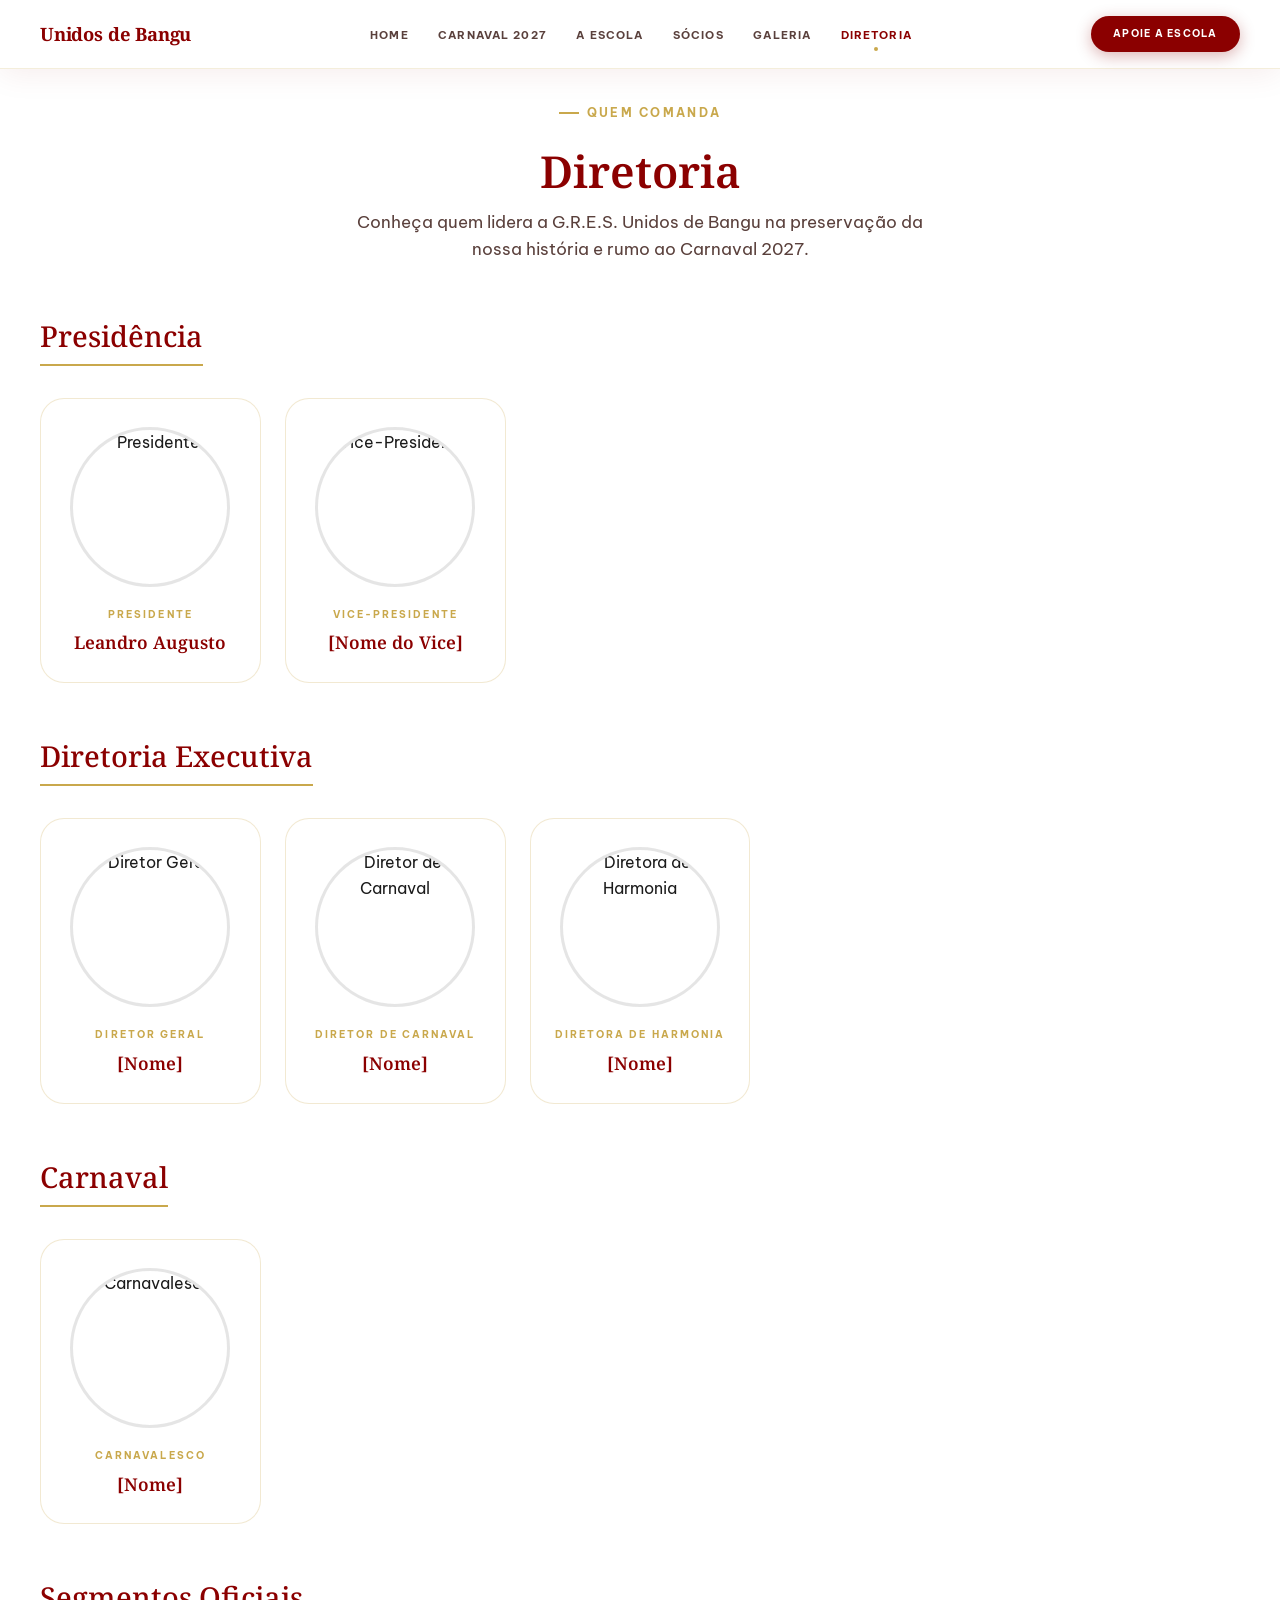
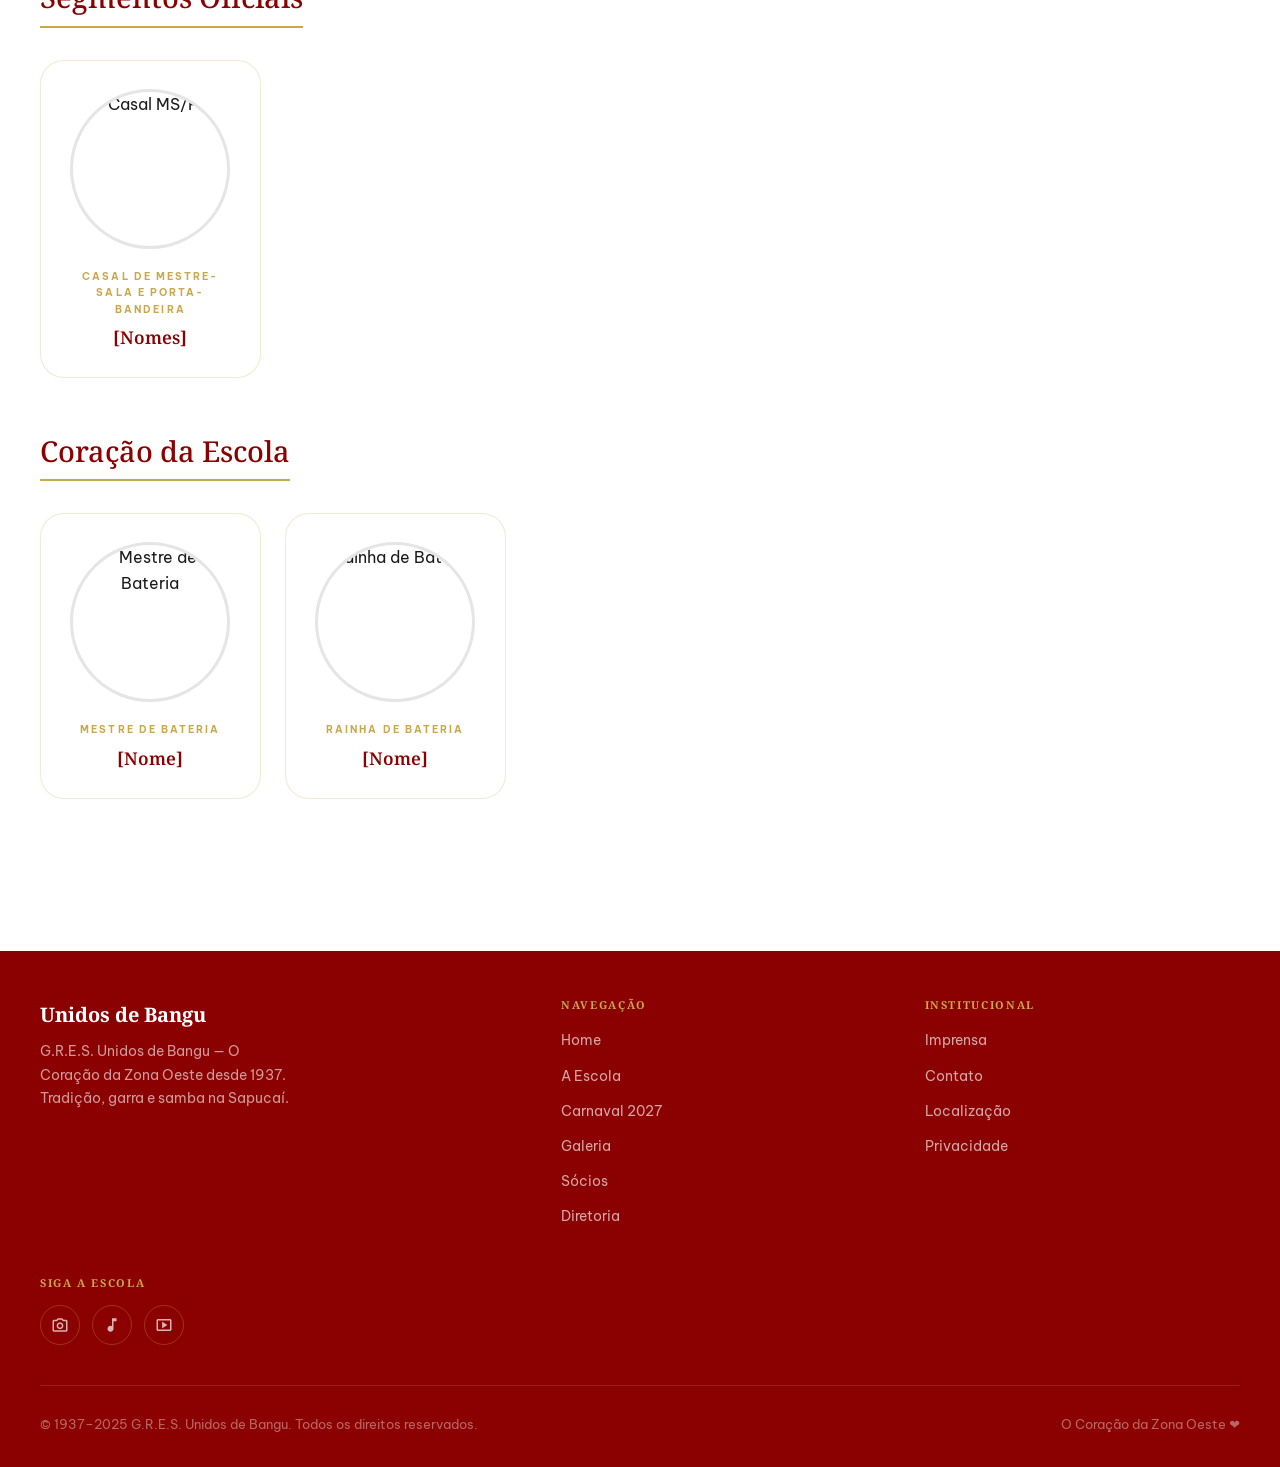
==== diretoria.html @ b5796e54 ":tada: 1° Commit de Sábado" ====
<!DOCTYPE html>
<html lang="pt-BR">
<head>
  <meta charset="UTF-8">
  <meta name="viewport" content="width=device-width, initial-scale=1.0">
  <meta name="description" content="Diretoria da G.R.E.S. Unidos de Bangu — O Coração da Zona Oeste. Escola de samba fundada em 1937.">
  <meta name="theme-color" content="#8B0000">

  <title>Diretoria | G.R.E.S. Unidos de Bangu</title>

  <!-- Fonts (mesmo do index.html) -->
  <link rel="preconnect" href="https://fonts.googleapis.com">
  <link rel="preconnect" href="https://fonts.gstatic.com" crossorigin>
  <link href="https://fonts.googleapis.com/css2?family=Cormorant+Garamond:ital,wght@0,400;0,500;0,600;0,700;1,400;1,500;1,600;1,700&family=Noto+Serif:ital,wght@0,400;0,600;0,700;0,900;1,400;1,700&family=Be+Vietnam+Pro:wght@400;500;700&family=Material+Symbols+Outlined:opsz,wght,FILL,GRAD@20..48,100..700,0..1,-50..200&display=swap" rel="stylesheet">

  <!-- Styles: mantém o style.css original para navbar/footer idênticos -->
  <link rel="stylesheet" href="assets/css/style.css">
  <link rel="stylesheet" href="assets/css/diretoria.css">
  <link rel="shortcut icon" href="favicon/favicon.ico" type="image/x-icon">
</head>

<body>
  <!-- ═══════════════════════════════════════════
      NAVBAR (idêntica ao index.html, links ajustados para multipágina)
  ════════════════════════════════════════════ -->
  <nav id="navbar">
    <div class="navbar-inner">
      <a href="index.html" class="navbar-brand">Unidos de Bangu</a>

      <ul class="navbar-links">
        <li><a href="index.html">Home</a></li>
        <li><a href="#">Carnaval 2027</a></li>
        <li><a href="#">A Escola</a></li>
        <li><a href="#">Sócios</a></li>
        <li><a href="#">Galeria</a></li>
        <li><a href="diretoria.html" class="active">Diretoria</a></li>
      </ul>

      <div class="navbar-cta">
        <a href="index.html#participe" class="btn btn-primary">Apoie a Escola</a>
      </div>

      <button class="hamburger" aria-label="Abrir menu" aria-expanded="false">
        <span></span><span></span><span></span>
      </button>
    </div>
  </nav>

  <!-- Menu mobile (links ajustados) -->
  <nav class="mobile-menu" role="dialog" aria-label="Menu principal">
    <a href="index.html">Home</a>
    <a href="#">A Escola</a>
    <a href="#">Carnaval 2027</a>
    <a href="#">Galeria</a>
    <a href="#">Sócios</a>
    <a href="diretoria.html" class="active">Diretoria</a>
    <a href="index.html#participe" class="btn btn-primary">Apoie a Escola</a>
  </nav>


  <!-- ═══════════════════════════════════════════
      DIRETORIA
  ════════════════════════════════════════════ -->
  <section id="diretoria">
    <div class="container">
      <div class="diretoria-header">
        <span class="section-label">Quem Comanda</span>
        <h2>Diretoria</h2>
        <p>Conheça quem lidera a G.R.E.S. Unidos de Bangu na preservação da nossa história e rumo ao Carnaval 2027.</p>
      </div>

      <!-- Presidência -->
      <div class="diretoria-section">
        <h3>Presidência</h3>
        <div class="diretoria-grid">
          <!-- Substitua pelas fotos e nomes reais da sua diretoria -->
          <div class="director-card">
            <img src="assets/images/diretoria/leandro-augusto.jpeg" alt="Presidente">
            <span class="director-role">Presidente</span>
            <h4 class="director-name">Leandro Augusto</h4>
          </div>
          <div class="director-card">
            <img src="assets/images/diretoria/vice-presidente.jpg" alt="Vice-Presidente">
            <span class="director-role">Vice-Presidente</span>
            <h4 class="director-name">[Nome do Vice]</h4>
          </div>
        </div>
      </div>

      <!-- Diretoria Executiva -->
      <div class="diretoria-section">
        <h3>Diretoria Executiva</h3>
        <div class="diretoria-grid">
          <div class="director-card">
            <img src="assets/images/diretoria/dir-geral.jpg" alt="Diretor Geral">
            <span class="director-role">Diretor Geral</span>
            <h4 class="director-name">[Nome]</h4>
          </div>
          <div class="director-card">
            <img src="assets/images/diretoria/" alt="Diretor de Carnaval">
            <span class="director-role">Diretor de Carnaval</span>
            <h4 class="director-name">[Nome]</h4>
          </div>
          <div class="director-card">
            <img src="assets/images/diretoria/dir-harmonia.jpg" alt="Diretora de Harmonia">
            <span class="director-role">Diretora de Harmonia</span>
            <h4 class="director-name">[Nome]</h4>
          </div>
        </div>
      </div>

      <!-- Carnaval -->
      <div class="diretoria-section">
        <h3>Carnaval</h3>
        <div class="diretoria-grid">
          <div class="director-card">
            <img src="assets/images/diretoria/" alt="Carnavalesco">
            <span class="director-role">Carnavalesco</span>
            <h4 class="director-name">[Nome]</h4>
          </div>
        </div>
      </div>

      <!-- Segmentos Oficiais -->
      <div class="diretoria-section">
        <h3>Segmentos Oficiais</h3>
        <div class="diretoria-grid">
          <div class="director-card">
            <img src="assets/images/diretoria/casal-ms-pb.jpg" alt="Casal MS/PB">
            <span class="director-role">Casal de Mestre-Sala e Porta-Bandeira</span>
            <h4 class="director-name">[Nomes]</h4>
          </div>
        </div>
      </div>

      <!-- Coração da Escola -->
      <div class="diretoria-section">
        <h3>Coração da Escola</h3>
        <div class="diretoria-grid">
          <div class="director-card">
            <img src="assets/images/diretoria/mestre-bateria.jpg" alt="Mestre de Bateria">
            <span class="director-role">Mestre de Bateria</span>
            <h4 class="director-name">[Nome]</h4>
          </div>
          <div class="director-card">
            <img src="assets/images/diretoria/rainha-bateria.jpg" alt="Rainha de Bateria">
            <span class="director-role">Rainha de Bateria</span>
            <h4 class="director-name">[Nome]</h4>
          </div>
        </div>
      </div>

    </div>
  </section>


  <!-- ═══════════════════════════════════════════
      FOOTER (idêntico ao index.html)
  ════════════════════════════════════════════ -->
  <footer id="footer">
    <div class="container">
      <div class="footer-inner">
        <div class="footer-brand">
          <div class="brand-name">Unidos de Bangu</div>
          <p>G.R.E.S. Unidos de Bangu — O Coração da Zona Oeste desde 1937. Tradição, garra e samba na Sapucaí.</p>
        </div>

        <div class="footer-links">
          <h4>Navegação</h4>
          <ul>
            <li><a href="index.html">Home</a></li>
            <li><a href="historia.html">A Escola</a></li>
            <li><a href="carnaval2027.html">Carnaval 2027</a></li>
            <li><a href="galeria.html">Galeria</a></li>
            <li><a href="socios.html">Sócios</a></li>
            <li><a href="diretoria.html">Diretoria</a></li>
          </ul>
        </div>

        <div class="footer-links">
          <h4>Institucional</h4>
          <ul>
            <li><a href="#">Imprensa</a></li>
            <li><a href="#">Contato</a></li>
            <li><a href="#">Localização</a></li>
            <li><a href="#">Privacidade</a></li>
          </ul>
        </div>

        <div class="footer-social">
          <h4>Siga a Escola</h4>
          <div class="social-icons">
            <a href="#" aria-label="Instagram" title="Instagram">
              <span class="material-symbols-outlined">photo_camera</span>
            </a>
            <a href="#" aria-label="TikTok" title="TikTok">
              <span class="material-symbols-outlined">music_note</span>
            </a>
            <a href="#" aria-label="YouTube" title="YouTube">
              <span class="material-symbols-outlined">smart_display</span>
            </a>
          </div>
        </div>
      </div>

      <div class="footer-bottom">
        <p>© 1937–2025 G.R.E.S. Unidos de Bangu. Todos os direitos reservados.</p>
        <p>O Coração da Zona Oeste ❤️</p>
      </div>
    </div>
  </footer>

  <!-- Scripts (mesmo do index.html) -->
  <script src="assets/js/script.js"></script>
</body>
</html>
---- assets/css/style.css ----
/* ============================================================
  G.R.E.S. Unidos de Bangu — style.css
  Paleta: Vermelho #8B0000 | Branco #FFFFFF | Dourado #C9A84C
   ============================================================ */

/* ---- Google Fonts ---- */
@import url('https://fonts.googleapis.com/css2?family=Noto+Serif:ital,wght@0,400;0,600;0,700;0,900;1,400;1,700&family=Be+Vietnam+Pro:wght@400;500;700&family=Material+Symbols+Outlined:opsz,wght,FILL,GRAD@20..48,100..700,0..1,-50..200&display=swap');

/* ---- CSS Custom Properties ---- */
:root {
  --color-primary:      #8B0000;
  --color-primary-dark: #610000;
  --color-primary-light:#b52619;
  --color-white:        #FFFFFF;
  --color-gold:         #C9A84C;
  --color-gold-light:   #E9C349;
  --color-gold-pale:    #FFF8E7;
  --color-cream:        #FCFAF7;
  --color-surface:      #F6F3F2;
  --color-text:         #1C1B1B;
  --color-text-muted:   #5A403C;
  --color-border:       #E3BEB8;

  --font-serif:  'Noto Serif', Georgia, serif;
  --font-hand:   'Cormorant Garamond', Georgia, serif;
  --font-sans:   'Be Vietnam Pro', system-ui, sans-serif;

  --radius-sm:   0.25rem;
  --radius-md:   0.75rem;
  --radius-lg:   1rem;
  --radius-xl:   1.5rem;
  --radius-full: 9999px;

  --shadow-ambient: 0 4px 32px rgba(139,0,0,0.08);
  --shadow-card:    0 8px 40px rgba(139,0,0,0.10);

  --transition: 0.25s cubic-bezier(0.4,0,0.2,1);
  --max-width: 1280px;
  --gutter: clamp(1rem, 4vw, 2.5rem);
  --section-py: clamp(3.5rem, 8vw, 6rem);
}

/* ---- Reset & Base ---- */
*, *::before, *::after { box-sizing: border-box; margin: 0; padding: 0; }

html {
  scroll-behavior: smooth;
  font-size: 16px;
}

body {
  font-family: var(--font-sans);
  background: var(--color-white);
  color: var(--color-text);
  line-height: 1.6;
  overflow-x: hidden;
}

img { display: block; max-width: 100%; height: auto; }
a { color: inherit; text-decoration: none; }
button { cursor: pointer; font-family: inherit; }

/* ---- Custom Scrollbar ---- */
::-webkit-scrollbar { width: 8px; }
::-webkit-scrollbar-track { background: var(--color-cream); }
::-webkit-scrollbar-thumb {
  background: var(--color-primary);
  border-radius: var(--radius-full);
}
::-webkit-scrollbar-thumb:hover { background: var(--color-primary-light); }
* { scrollbar-width: thin; scrollbar-color: var(--color-primary) var(--color-cream); }

/* ---- Typography ---- */
h1, h2, h3, h4 { font-family: var(--font-serif); line-height: 1.15; }
h1 { font-size: clamp(2.4rem, 5.5vw, 4.5rem); font-weight: 700; letter-spacing: -0.02em; }
h2 { font-size: clamp(1.8rem, 3.5vw, 2.75rem); font-weight: 600; }
h3 { font-size: clamp(1.2rem, 2.5vw, 1.75rem); font-weight: 500; }
.label-caps { font-family: var(--font-sans); font-size: 0.72rem; font-weight: 700; letter-spacing: 0.15em; text-transform: uppercase; }

/* ---- Layout Helpers ---- */
.container {
  width: 100%;
  max-width: var(--max-width);
  margin-inline: auto;
  padding-inline: var(--gutter);
}

/* ---- Buttons ---- */
.btn {
  display: inline-flex; align-items: center; gap: 0.5rem;
  padding: 0.85rem 2rem;
  border-radius: var(--radius-full);
  font-family: var(--font-sans);
  font-size: 0.72rem; font-weight: 700; letter-spacing: 0.12em; text-transform: uppercase;
  border: none;
  transition: all var(--transition);
}
.btn:active { transform: scale(0.97); }

.btn-primary {
  background: var(--color-primary);
  color: var(--color-white);
  box-shadow: 0 4px 16px rgba(139,0,0,0.3);
}
.btn-primary:hover { background: var(--color-primary-dark); box-shadow: 0 6px 24px rgba(139,0,0,0.4); }

.btn-outline {
  background: transparent;
  color: var(--color-primary);
  border: 2px solid var(--color-primary);
}
.btn-outline:hover { background: var(--color-primary); color: var(--color-white); }

.btn-gold {
  background: var(--color-gold);
  color: var(--color-white);
}
.btn-gold:hover { background: #b8923f; }

/* ---- Navbar ---- */
#navbar {
  position: fixed;
  top: 0; left: 0; right: 0;
  z-index: 1000;
  background: rgba(255,255,255,0.94);
  backdrop-filter: blur(16px);
  -webkit-backdrop-filter: blur(16px);
  border-bottom: 1px solid rgba(201,168,76,0.2);
  box-shadow: var(--shadow-ambient);
  transition: background var(--transition), box-shadow var(--transition);
}

#navbar.scrolled {
  background: rgba(255,255,255,0.98);
  box-shadow: 0 4px 24px rgba(139,0,0,0.10);
}

.navbar-inner {
  display: flex;
  align-items: center;
  justify-content: space-between;
  height: 68px;
  max-width: var(--max-width);
  margin-inline: auto;
  padding-inline: var(--gutter);
}

.navbar-brand {
  font-family: var(--font-serif);
  font-size: 1.15rem; font-weight: 700;
  color: var(--color-primary);
  letter-spacing: -0.01em;
  white-space: nowrap;
}

.navbar-links {
  display: flex;
  list-style: none;
  gap: 0.25rem;
}

.navbar-links a {
  font-family: var(--font-sans);
  font-size: 0.7rem; font-weight: 700; letter-spacing: 0.1em; text-transform: uppercase;
  color: var(--color-text-muted);
  padding: 0.4rem 0.8rem;
  border-radius: var(--radius-sm);
  transition: color var(--transition);
  position: relative;
}

.navbar-links a::after {
  content: '';
  position: absolute;
  bottom: -2px; left: 50%; transform: translateX(-50%);
  width: 4px; height: 4px;
  background: var(--color-gold);
  border-radius: 50%;
  opacity: 0;
  transition: opacity var(--transition);
}

.navbar-links a.active,
.navbar-links a:hover { color: var(--color-primary); }
.navbar-links a.active::after,
.navbar-links a:hover::after { opacity: 1; }

.navbar-cta .btn { padding: 0.6rem 1.4rem; font-size: 0.65rem; }

/* Hamburger */
.hamburger {
  display: none;
  flex-direction: column;
  gap: 5px;
  background: none; border: none; padding: 0.4rem;
  cursor: pointer;
}
.hamburger span {
  display: block; width: 24px; height: 2px;
  background: var(--color-primary);
  border-radius: 2px;
  transition: all var(--transition);
}
.hamburger.open span:nth-child(1) { transform: translateY(7px) rotate(45deg); }
.hamburger.open span:nth-child(2) { opacity: 0; }
.hamburger.open span:nth-child(3) { transform: translateY(-7px) rotate(-45deg); }

/* Mobile menu */
.mobile-menu {
  display: none;
  position: fixed;
  top: 68px; left: 0; right: 0; bottom: 0;
  background: var(--color-white);
  z-index: 999;
  flex-direction: column;
  padding: 2rem var(--gutter);
  gap: 0.5rem;
  overflow-y: auto;
}
.mobile-menu.open { display: flex; }
.mobile-menu a {
  font-family: var(--font-sans);
  font-size: 1.1rem; font-weight: 600; color: var(--color-text);
  padding: 1rem 0;
  border-bottom: 1px solid var(--color-surface);
  display: block;
  transition: color var(--transition);
}
.mobile-menu a:hover { color: var(--color-primary); }
.mobile-menu .btn { margin-top: 1.5rem; justify-content: center; }

/* ---- Hero ---- */
#hero {
  position: relative;
  min-height: 100svh;
  display: flex;
  align-items: center;
  padding-top: 68px;
  padding-bottom: 4rem;  /* ← ADICIONE ISSO */
  background: var(--color-cream);
  overflow: hidden;
}

.hero-bg {
  position: absolute;
  inset: 0;
  background:
    url('../images/fabrica-bangu.png') center/cover no-repeat,
    radial-gradient(ellipse 60% 80% at 80% 50%, rgba(201,168,76,0.07) 0%, transparent 70%),
    radial-gradient(ellipse 40% 60% at 10% 80%, rgba(139,0,0,0.05) 0%, transparent 70%);
  opacity: 0.15;
}

.hero-inner {
  display: grid;
  grid-template-columns: 1fr 1fr;
  gap: clamp(2rem, 5vw, 5rem);
  align-items: center;
  position: relative;
  z-index: 1;
}

.hero-content { 
  display: flex; 
  flex-direction: 
  column; gap: 1.5rem; 
  padding-top: 10px;
}

.hero-tag {
  display: inline-flex; align-items: center; gap: 0.5rem;
  color: var(--color-gold);
  font-size: 0.72rem; font-weight: 700; letter-spacing: 0.2em; text-transform: uppercase;
}
.hero-tag::before {
  content: '';
  display: inline-block;
  width: 24px; height: 2px;
  background: var(--color-gold);
}

.hero-title { color: var(--color-primary); }
.hero-title span { color: var(--color-gold); font-style: italic; }

.hero-desc {
  font-family: var(--font-hand);
  font-size: 1.8rem;
  font-style: italic;
  font-weight: 700;
  color: var(--color-text-muted);
  max-width: 52ch;
  line-height: 1.6;
}

.hero-buttons { display: flex; flex-wrap: wrap; gap: 1rem; }

/* Logo circular "pandeiro" */
.hero-logo-wrap {
  display: flex;
  justify-content: center;
  align-items: center;
}

.logo-circle {
  position: relative;
  width: clamp(260px, 40vw, 480px);
  height: clamp(260px, 40vw, 480px);
  border-radius: 50%;
  overflow: hidden;
  border: 6px solid rgba(201,168,76,0.4);
  box-shadow:
    0 0 0 12px rgba(201,168,76,0.08),
    0 0 0 24px rgba(139,0,0,0.04),
    var(--shadow-card);
  animation: pandeiro 0.8s ease-in-out infinite;
  background: var(--color-white);
}

.logo-circle img {
  width: 100%; height: 100%;
  object-fit: cover;
  display: block;
}

/* Pandeiro animation */
@keyframes pandeiro {
  0%   { transform: rotate(0deg); }
  25%  { transform: rotate(3deg); }
  50%  { transform: rotate(0deg); }
  75%  { transform: rotate(-3deg); }
  100% { transform: rotate(0deg); }
}

/* ---- Section shared ---- */
section { padding-block: var(--section-py); }

.section-label {
  color: var(--color-gold);
  font-size: 0.72rem; font-weight: 700; letter-spacing: 0.2em; text-transform: uppercase;
  display: inline-flex; align-items: center; gap: 0.5rem;
  margin-bottom: 0.75rem;
}
.section-label::before {
  content: '';
  display: inline-block;
  width: 20px; height: 2px;
  background: var(--color-gold);
}

/* ---- Carnaval 2027 ---- */
#carnaval2027 {
  background: var(--color-primary);
  color: var(--color-white);
  position: relative;
  overflow: hidden;
}

#carnaval2027::before {
  content: '2027';
  position: absolute;
  right: -2rem;
  top: 50%;
  transform: translateY(-50%);
  font-family: var(--font-serif);
  font-size: clamp(8rem, 20vw, 18rem);
  font-weight: 900;
  color: rgba(201,168,76,0.07);
  pointer-events: none;
  line-height: 1;
}

.carnaval-header {
  display: flex;
  justify-content: space-between;
  align-items: flex-end;
  margin-bottom: 2.5rem;
  gap: 1.5rem;
  flex-wrap: wrap;
}

.carnaval-header h2 {
  font-size: clamp(2.2rem, 5vw, 3.5rem);
  color: var(--color-white);
}

.carnaval-header p {
  font-size: 1.05rem;
  color: rgba(255,255,255,0.75);
  max-width: 50ch;
  margin-top: 0.75rem;
}

.carnaval-year-badge {
  font-family: var(--font-serif);
  font-size: clamp(3.5rem, 8vw, 6rem);
  font-weight: 900;
  color: var(--color-gold);
  opacity: 0.5;
  line-height: 1;
  flex-shrink: 0;
}

.carnaval-grid {
  display: grid;
  grid-template-columns: 2fr 1fr;
  gap: 1.5rem;
  align-items: stretch;
}

.carnaval-main-img {
  position: relative;
  border-radius: var(--radius-xl);
  overflow: hidden;
  display: flex;
  align-items: center;
  justify-content: center;
  background: var(--color-primary-dark);
  min-height: 500px;
}

.carnaval-main-img img {
  width: 100%;
  height: auto;
  display: block;
  object-fit: contain;
  transition: transform 0.7s ease;
}
.carnaval-main-img:hover img { transform: scale(1.02); }
.carnaval-main-img .overlay {
  position: absolute;
  inset: 0;
  background: linear-gradient(to top, rgba(97,0,0,0.85) 0%, transparent 40%);
}
.carnaval-main-img .caption {
  position: absolute;
  bottom: 1.75rem; left: 1.75rem;
}
.carnaval-main-img .badge {
  display: inline-block;
  background: var(--color-gold);
  color: var(--color-white);
  font-size: 0.6rem; font-weight: 700; letter-spacing: 0.12em; text-transform: uppercase;
  padding: 0.3rem 0.75rem;
  border-radius: var(--radius-sm);
  margin-bottom: 0.6rem;
}

.carnaval-side { display: flex; flex-direction: column; gap: 1.5rem; }

.carnaval-side-text {
  display: flex;
  flex-direction: column;
  gap: 1rem;
  background: rgba(201,168,76,0.1);
  border: 1px solid rgba(201,168,76,0.25);
  border-radius: var(--radius-xl);
  padding: 2rem 1.75rem;
  justify-content: center;
}

.enredo-label {
  font-size: 0.65rem;
  font-weight: 700;
  letter-spacing: 0.2em;
  text-transform: uppercase;
  color: var(--color-gold-light);
}

.enredo-title {
  font-family: var(--font-serif);
  font-size: clamp(0.75rem, 1.3vw, 0.95rem);
  font-weight: 600;
  color: var(--color-white);
  text-transform: uppercase;
  letter-spacing: 0.06em;
  line-height: 1.35;
  white-space: nowrap;
  transition: color var(--transition);
}
.enredo-title:hover { color: var(--color-gold-light); }

.carnaval-side-text p {
  font-size: 0.9rem;
  color: rgba(255,255,255,0.7);
  line-height: 1.7;
}

.enredo-link {
  display: inline-flex;
  align-items: center;
  gap: 0.4rem;
  color: var(--color-gold);
  font-size: 0.7rem;
  font-weight: 700;
  letter-spacing: 0.12em;
  text-transform: uppercase;
  margin-top: 0.5rem;
  transition: gap var(--transition);
}
.enredo-link:hover { gap: 0.75rem; }
.enredo-link .material-symbols-outlined { font-size: 14px; }

/* ---- Samba Player (vinyl record) ---- */
.samba-player {
  display: flex;
  flex-direction: column;
  align-items: center;
  justify-content: center;
  gap: 1rem;
  background: rgba(255,255,255,0.05);
  border: 1px solid rgba(201,168,76,0.2);
  border-radius: var(--radius-xl);
  padding: 2rem 1.5rem;
  flex: 1;
}

.disc-wrap {
  width: 130px;
  height: 130px;
}

.disc {
  width: 100%; height: 100%;
  border-radius: 50%;
  background:
    radial-gradient(circle at center,
      var(--color-primary-dark) 0%,
      var(--color-primary-dark) 18%,
      transparent 18.5%
    ),
    repeating-radial-gradient(circle at center,
      rgba(0,0,0,0.3) 0px,
      rgba(0,0,0,0.1) 2px,
      transparent 3px,
      transparent 5px
    ),
    conic-gradient(from 0deg,
      #1a1a1a, #2a2a2a, #1a1a1a, #2a2a2a,
      #1a1a1a, #2a2a2a, #1a1a1a, #2a2a2a,
      #1a1a1a
    );
  display: flex;
  align-items: center;
  justify-content: center;
  box-shadow: 0 0 0 2px rgba(201,168,76,0.15), 0 4px 16px rgba(0,0,0,0.4);
}

.disc.spinning {
  animation: spin 3s linear infinite;
}

.disc-label {
  width: 48px; height: 48px;
  border-radius: 50%;
  background: var(--color-gold);
  display: flex;
  align-items: center;
  justify-content: center;
}
.disc-label span {
  font-family: var(--font-serif);
  font-size: 0.9rem;
  font-weight: 700;
  color: var(--color-primary-dark);
}

@keyframes spin {
  from { transform: rotate(0deg); }
  to   { transform: rotate(360deg); }
}

.player-info {
  text-align: center;
  display: flex;
  flex-direction: column;
  gap: 0.2rem;
}
.player-title {
  font-size: 0.7rem;
  font-weight: 700;
  letter-spacing: 0.15em;
  text-transform: uppercase;
  color: var(--color-gold-light);
}
.player-subtitle {
  font-size: 0.85rem;
  color: rgba(255,255,255,0.6);
}

.play-btn {
  width: 52px; height: 52px;
  border-radius: 50%;
  background: var(--color-gold);
  border: none;
  display: flex;
  align-items: center;
  justify-content: center;
  cursor: pointer;
  transition: all var(--transition);
  box-shadow: 0 2px 16px rgba(201,168,76,0.4);
}
.play-btn:hover {
  background: var(--color-gold-light);
  transform: scale(1.08);
}
.play-btn:active { transform: scale(0.95); }
.play-btn .play-icon {
  color: var(--color-primary-dark);
  font-size: 1.6rem;
}

/* ---- História ---- */
#historia { background: var(--color-white); }

.historia-grid {
  display: grid;
  grid-template-columns: 1fr 1fr;
  gap: clamp(2.5rem, 6vw, 6rem);
  align-items: center;
}

.historia-img-wrap {
  position: relative;
  padding-bottom: 2rem;
  padding-right: 2rem;
}

.historia-circle {
  width: 100%;
  aspect-ratio: 1;
  border-radius: 50%;
  overflow: hidden;
  border: 3px solid rgba(201,168,76,0.25);
  box-shadow: var(--shadow-card);
}
.historia-circle img { width: 100%; height: 100%; object-fit: cover; }

.historia-badge {
  position: absolute;
  bottom: 0; right: 0;
  width: 130px; height: 130px;
  background: var(--color-white);
  border: 4px solid var(--color-gold);
  border-radius: 50%;
  display: flex; flex-direction: column; align-items: center; justify-content: center;
  box-shadow: var(--shadow-card);
  text-align: center;
}
.historia-badge .year {
  font-family: var(--font-serif);
  font-size: 2rem; font-weight: 700;
  color: var(--color-primary);
  line-height: 1;
}
.historia-badge .badge-label {
  font-size: 0.6rem; font-weight: 700; letter-spacing: 0.12em; text-transform: uppercase;
  color: var(--color-gold);
  margin-top: 0.2rem;
}

.historia-content h2 { color: var(--color-primary); margin-bottom: 1.25rem; }
.historia-content p { color: var(--color-text-muted); line-height: 1.75; font-size: 1.05rem; }
.historia-content p + p { margin-top: 1rem; }

.historia-link {
  display: inline-flex; align-items: center; gap: 0.4rem;
  margin-top: 1.5rem;
  color: var(--color-gold);
  font-size: 0.65rem; font-weight: 700; letter-spacing: 0.12em; text-transform: uppercase;
  transition: gap var(--transition);
}
.historia-link:hover { gap: 0.75rem; }
.historia-link .material-symbols-outlined { font-size: 14px; }

.historia-stats {
  display: flex; gap: 2.5rem;
  margin-top: 2rem; padding-top: 1.75rem;
  border-top: 1px solid var(--color-border);
}
.historia-stats .stat-num {
  font-family: var(--font-serif);
  font-size: 2rem; font-weight: 700;
  color: var(--color-primary);
  display: block;
}
.historia-stats .stat-label {
  font-size: 0.65rem; font-weight: 700; letter-spacing: 0.1em; text-transform: uppercase;
  color: var(--color-gold);
}

/* ---- Faça Parte ---- */
#participe { background: var(--color-surface); }

.participe-header { text-align: center; max-width: 600px; margin: 0 auto 3rem; }
.participe-header h2 { color: var(--color-primary); margin-bottom: 0.75rem; }
.participe-header p { color: var(--color-text-muted); font-size: 1.05rem; }

.cards-grid {
  display: grid;
  grid-template-columns: repeat(4, 1fr);
  gap: 1.25rem;
}

.card {
  background: var(--color-white);
  border: 1.5px solid rgba(201,168,76,0.25);
  border-radius: var(--radius-xl);
  padding: 2rem 1.75rem;
  display: flex; flex-direction: column;
  transition: box-shadow var(--transition), transform var(--transition);
}
.card:hover {
  box-shadow: var(--shadow-card);
  transform: translateY(-4px);
}

.card-icon {
  width: 52px; height: 52px;
  background: rgba(201,168,76,0.12);
  border-radius: 50%;
  display: flex; align-items: center; justify-content: center;
  margin-bottom: 1.5rem;
  transition: transform var(--transition);
}
.card:hover .card-icon { transform: scale(1.1); }
.card-icon .material-symbols-outlined {
  color: var(--color-gold);
  font-variation-settings: 'FILL' 1;
}

.card h3 { font-size: 1.1rem; color: var(--color-primary); margin-bottom: 0.75rem; }
.card p { font-size: 0.875rem; color: var(--color-text-muted); line-height: 1.6; flex: 1; }

.card-link {
  display: inline-flex; align-items: center; gap: 0.4rem;
  margin-top: 1.5rem;
  color: var(--color-gold);
  font-size: 0.65rem; font-weight: 700; letter-spacing: 0.12em; text-transform: uppercase;
  transition: gap var(--transition);
}
.card-link:hover { gap: 0.75rem; }
.card-link .material-symbols-outlined { font-size: 14px; }

/* ---- Galeria ---- */
#galeria { background: var(--color-white); }

/* ---- Apoiadores ---- */
#apoiadores {
  background: var(--color-surface);
  overflow: hidden;
}

.apoiadores-header {
  text-align: center;
  margin-bottom: 2.5rem;
}
.apoiadores-header h2 { color: var(--color-primary); }

.marquee-wrap {
  overflow: hidden;
  position: relative;
  mask-image: linear-gradient(to right, transparent, black 8%, black 92%, transparent);
  -webkit-mask-image: linear-gradient(to right, transparent, black 8%, black 92%, transparent);
}

.marquee-track {
  display: flex;
  width: max-content;
  animation: marquee 30s linear infinite;
}
.marquee-track:hover { animation-play-state: paused; }

.marquee-item {
  flex-shrink: 0;
  width: 120px;
  height: 120px;
  margin-right: 3rem;
  border-radius: 50%;
  overflow: hidden;
  background: var(--color-white);
  border: 2px solid rgba(201,168,76,0.2);
  transition: box-shadow var(--transition), transform var(--transition), border-color var(--transition);
}
.marquee-item:hover {
  box-shadow: var(--shadow-card);
  border-color: var(--color-gold);
}

.marquee-item img {
  width: 100%;
  height: 100%;
  object-fit: cover;
  border-radius: 50%;
  filter: grayscale(100%) brightness(0.7);
  opacity: 0.6;
  transition: filter var(--transition), opacity var(--transition);
}
.marquee-item:hover img {
  filter: grayscale(0%) brightness(1);
  opacity: 1;
}

@keyframes marquee {
  0%   { transform: translateX(0); }
  100% { transform: translateX(-50%); }
}

@media (max-width: 768px) {
  .marquee-item { width: 90px; height: 90px; margin-right: 1.5rem; }
}

#galeria h2 {
  text-align: center;
  color: var(--color-primary);
  font-style: italic;
  margin-bottom: 2.5rem;
}

.gallery-grid {
  display: grid;
  grid-template-columns: repeat(4, 1fr);
  grid-template-rows: repeat(2, 260px);
  gap: 1rem;
}

.gallery-item {
  border-radius: var(--radius-xl);
  overflow: hidden;
  position: relative;
  cursor: pointer;
}
.gallery-item img {
  width: 100%; height: 100%;
  object-fit: cover;
  transition: transform 0.8s ease;
  display: block;
}
.gallery-item::after {
  content: '';
  position: absolute; inset: 0;
  background: rgba(139,0,0,0.2);
  opacity: 0;
  transition: opacity var(--transition);
}
.gallery-item:hover img { transform: scale(1.08); }
.gallery-item:hover::after { opacity: 1; }

.gallery-item.large {
  grid-column: span 2;
  grid-row: span 2;
}
.gallery-item.wide { grid-column: span 2; }

.gallery-footer { text-align: center; margin-top: 2rem; }
.gallery-footer button {
  background: none; border: none;
  border-bottom: 2px solid var(--color-gold);
  color: var(--color-primary);
  font-family: var(--font-sans);
  font-size: 0.72rem; font-weight: 700; letter-spacing: 0.15em; text-transform: uppercase;
  padding: 0.4rem 0;
  cursor: pointer;
  transition: color var(--transition);
}
.gallery-footer button:hover { color: var(--color-gold); }

/* ---- Footer ---- */
#footer {
  background: var(--color-primary);
  color: var(--color-white);
  padding-block: 3rem 2rem;
}

.footer-inner {
  display: grid;
  grid-template-columns: 1.5fr 1fr 1fr;
  gap: 3rem;
  padding-bottom: 2.5rem;
  border-bottom: 1px solid rgba(255,255,255,0.12);
}

.footer-brand .brand-name {
  font-family: var(--font-serif);
  font-size: 1.25rem; font-weight: 700;
  color: var(--color-white);
  margin-bottom: 0.6rem;
}
.footer-brand p {
  font-size: 0.875rem;
  color: rgba(255,255,255,0.6);
  line-height: 1.65;
  max-width: 28ch;
}

.footer-links h4 {
  font-size: 0.68rem; font-weight: 700; letter-spacing: 0.15em; text-transform: uppercase;
  color: var(--color-gold);
  margin-bottom: 1rem;
}
.footer-links ul { list-style: none; display: flex; flex-direction: column; gap: 0.6rem; }
.footer-links a {
  font-size: 0.875rem;
  color: rgba(255,255,255,0.65);
  transition: color var(--transition);
}
.footer-links a:hover { color: var(--color-white); }

.footer-social h4 {
  font-size: 0.68rem; font-weight: 700; letter-spacing: 0.15em; text-transform: uppercase;
  color: var(--color-gold);
  margin-bottom: 1rem;
}
.social-icons { display: flex; gap: 0.75rem; flex-wrap: wrap; }
.social-icons a {
  width: 40px; height: 40px;
  border-radius: 50%;
  border: 1px solid rgba(201,168,76,0.3);
  display: flex; align-items: center; justify-content: center;
  transition: all var(--transition);
}
.social-icons a:hover {
  border-color: transparent;
}
.social-icons a[aria-label="Instagram"]:hover {
  background: linear-gradient(45deg, #f09433, #e6683c, #dc2743, #cc2366, #bc1888);
  border-color: transparent;
}
.social-icons a[aria-label="TikTok"]:hover {
  background: #000;
  border-color: #000;
  box-shadow: 2px 0 #25f4ee, -2px 0 #fe2c55;
}
.social-icons a[aria-label="YouTube"]:hover {
  background: #ff0000;
  border-color: #ff0000;
}
.social-icons .material-symbols-outlined { color: rgba(255,255,255,0.7); font-size: 18px; }
.social-icons a:hover .material-symbols-outlined { color: var(--color-white); }

.footer-bottom {
  display: flex;
  justify-content: space-between;
  align-items: center;
  padding-top: 1.75rem;
  gap: 1rem;
  flex-wrap: wrap;
}
.footer-bottom p {
  font-size: 0.8rem;
  color: rgba(255,255,255,0.4);
}

/* ---- Material icons ---- */
.material-symbols-outlined {
  font-variation-settings: 'FILL' 0, 'wght' 400, 'GRAD' 0, 'opsz' 24;
  font-size: 1.25rem;
}

/* ---- Animations ---- */
@keyframes fadeUp {
  from { opacity: 0; transform: translateY(28px); }
  to   { opacity: 1; transform: translateY(0); }
}

.fade-up {
  opacity: 0;
  animation: fadeUp 0.7s ease forwards;
}
.fade-up.d1 { animation-delay: 0.1s; }
.fade-up.d2 { animation-delay: 0.25s; }
.fade-up.d3 { animation-delay: 0.4s; }
.fade-up.d4 { animation-delay: 0.55s; }

/* ---- Responsive ---- */

/* Tablet */
@media (max-width: 1024px) {
  .cards-grid { grid-template-columns: repeat(2, 1fr); }
  .gallery-grid { grid-template-rows: repeat(2, 220px); }
  .footer-inner { grid-template-columns: 1fr 1fr; }
  .footer-social { grid-column: 1 / -1; }
}

/* Mobile landscape & small tablet */
@media (max-width: 768px) {
  .navbar-links, .navbar-cta { display: none; }
  .hamburger { display: flex; }

  .hero-inner {
    grid-template-columns: 1fr;
    text-align: center;
    gap: 2.5rem;
  }
  .hero-buttons { justify-content: center; }
  .hero-tag { justify-content: center; }
  .hero-desc { margin-inline: auto; }
  .hero-logo-wrap { order: -1; }
  .logo-circle {
    width: clamp(180px, 60vw, 280px);
    height: clamp(180px, 60vw, 280px);
  }

  .carnaval-grid { grid-template-columns: 1fr; }
  .carnaval-year-badge { display: none; }

  .historia-grid { grid-template-columns: 1fr; }
  .historia-img-wrap { max-width: 400px; margin-inline: auto; }

  .cards-grid { grid-template-columns: repeat(2, 1fr); }

  .gallery-grid {
    grid-template-columns: repeat(2, 1fr);
    grid-template-rows: auto;
  }
  .gallery-item.large { grid-column: span 2; height: 240px; }
  .gallery-item.wide { grid-column: span 2; height: 200px; }
  .gallery-item { height: 180px; }

  .footer-inner { grid-template-columns: 1fr; gap: 2rem; }
  .footer-bottom { flex-direction: column; text-align: center; }
}

/* Mobile portrait */
@media (max-width: 480px) {
  h1 { font-size: 2.2rem; }
  h2 { font-size: 1.7rem; }
  .cards-grid { grid-template-columns: 1fr; }
  .hero-buttons { flex-direction: column; align-items: center; }
  .btn { width: 100%; justify-content: center; }
  .historia-stats { gap: 1.5rem; flex-wrap: wrap; }
  .gallery-grid { grid-template-columns: 1fr; }
  .gallery-item.large,
  .gallery-item.wide { grid-column: span 1; }
}

/* ---- Countdown ---- */
.countdown-wrap {
  display: flex;
  gap: 1.5rem;
  flex-wrap: wrap;
  justify-content: center;
}

.countdown-label {
  color: var(--color-gold);
  font-family: var(--font-hand);
  font-style: italic;
  font-weight: 800;
  font-size: clamp(1.8rem, 3.5vw, 2.5rem);
  margin-bottom:1rem;
  letter-spacing: 0.08em;
}
.countdown-label .year-num {
  font-family: var(--font-hand);
  font-weight: 900;
  letter-spacing: 0.08em;
}
.countdown-wrap span {
  display: flex;
  flex-direction: column;
  align-items: center;
  min-width: 72px;
  background: rgba(255,255,255,0.08);
  border: 1px solid rgba(201,168,76,0.25);
  border-radius: var(--radius-lg);
  padding: 1rem 1.25rem 0.75rem;
  font-family: var(--font-serif);
  font-size: 2.2rem;
  font-weight: 700;
  color: var(--color-white);
  line-height: 1;
}
.countdown-wrap small {
  font-family: var(--font-sans);
  font-size: 0.6rem;
  font-weight: 700;
  letter-spacing: 0.1em;
  text-transform: uppercase;
  color: var(--color-gold-light);
  margin-top: 0.4rem;
}
@media (max-width: 480px) {
  .countdown-wrap span { min-width: 58px; font-size: 1.6rem; padding: 0.75rem; }
}
---- assets/css/diretoria.css ----
/* ============================================================
  G.R.E.S. Unidos de Bangu — diretoria.css
  Estilos específicos para a página de diretoria
   ============================================================ */

#diretoria {
  background: var(--color-white);
  padding-block: var(--section-py);
}

.diretoria-header {
  text-align: center;
  max-width: 600px;
  margin: 0 auto 3.5rem;
}

.diretoria-header h2 {
  color: var(--color-primary);
  margin-top: 0.75rem;
}

.diretoria-header p {
  color: var(--color-text-muted);
  font-size: 1.05rem;
  margin-top: 0.75rem;
}

/* Seções internas */
.diretoria-section {
  margin-bottom: 3.5rem;
}

.diretoria-section h3 {
  font-family: var(--font-serif);
  font-size: clamp(1.4rem, 2.5vw, 1.8rem);
  color: var(--color-primary);
  margin-bottom: 2rem;
  padding-bottom: 0.75rem;
  border-bottom: 2px solid var(--color-gold);
  display: inline-block;
}

/* Grid de diretores */
.diretoria-grid {
  display: grid;
  grid-template-columns: repeat(auto-fill, minmax(220px, 1fr));
  gap: 1.5rem;
}

/* Card de cada diretor */
.director-card {
  background: var(--color-white);
  border: 1.5px solid rgba(201, 168, 76, 0.25);
  border-radius: var(--radius-xl);
  padding: 1.75rem 1.5rem;
  display: flex;
  flex-direction: column;
  align-items: center;
  text-align: center;
  transition: box-shadow var(--transition), transform var(--transition);
}

.director-card:hover {
  box-shadow: var(--shadow-card);
  transform: translateY(-4px);
}

.director-card img {
  width: 160px;
  height: 160px;
  border-radius: 50%;
  object-fit: cover;
  border: 3px solid rgba(201, 168, 76, 0.3);
  margin-bottom: 1.25rem;
  filter: grayscale(100%);
  transition: filter 0.3s ease;
}

.director-card:hover img {
  filter: grayscale(0%);
}

.director-role {
  font-family: var(--font-sans);
  font-size: 0.65rem;
  font-weight: 700;
  letter-spacing: 0.2em;
  text-transform: uppercase;
  color: var(--color-gold);
  margin-bottom: 0.5rem;
}

.director-name {
  font-family: var(--font-serif);
  font-size: 1.1rem;
  color: var(--color-primary);
  font-weight: 600;
  line-height: 1.3;
}

/* Responsive */
@media (max-width: 768px) {
  .diretoria-grid {
    grid-template-columns: repeat(2, 1fr);
  }
}

@media (max-width: 480px) {
  .diretoria-grid {
    grid-template-columns: 1fr;
  }
  .director-card img {
    width: 140px;
    height: 140px;
  }
}
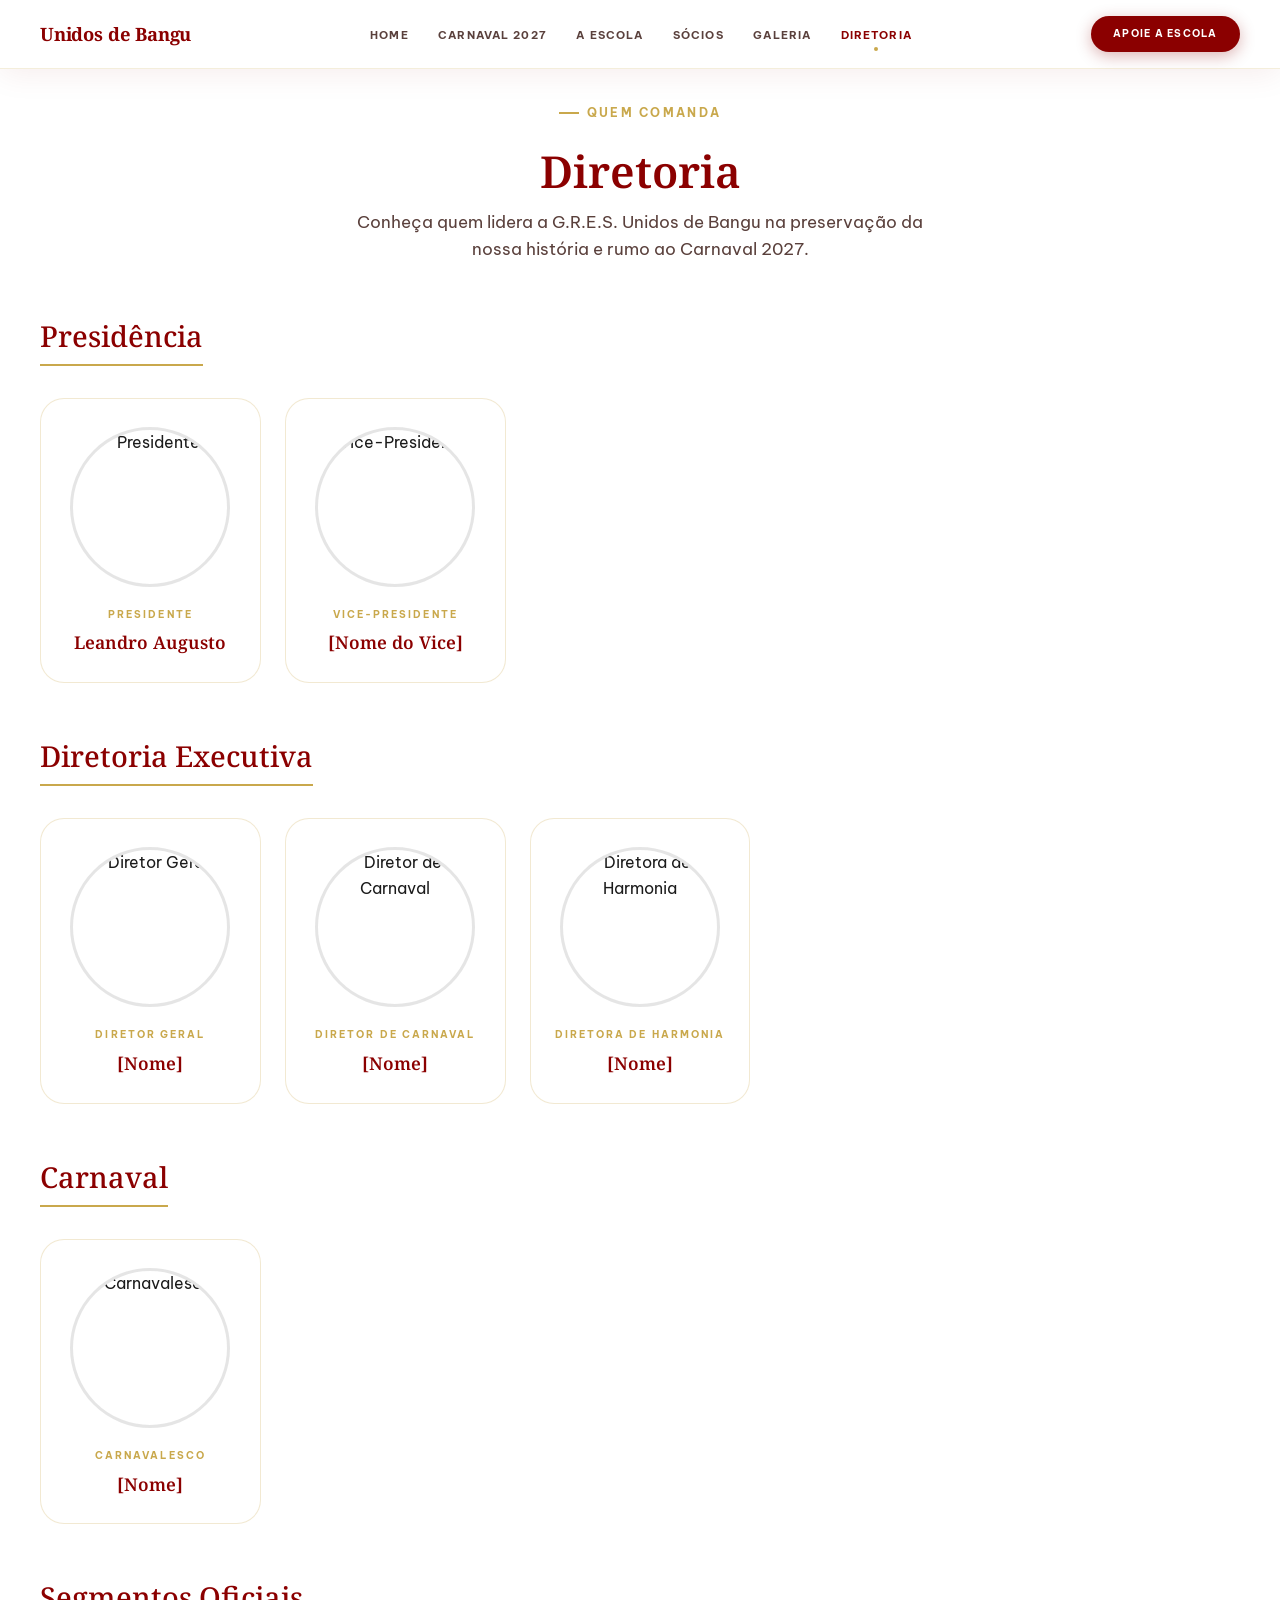
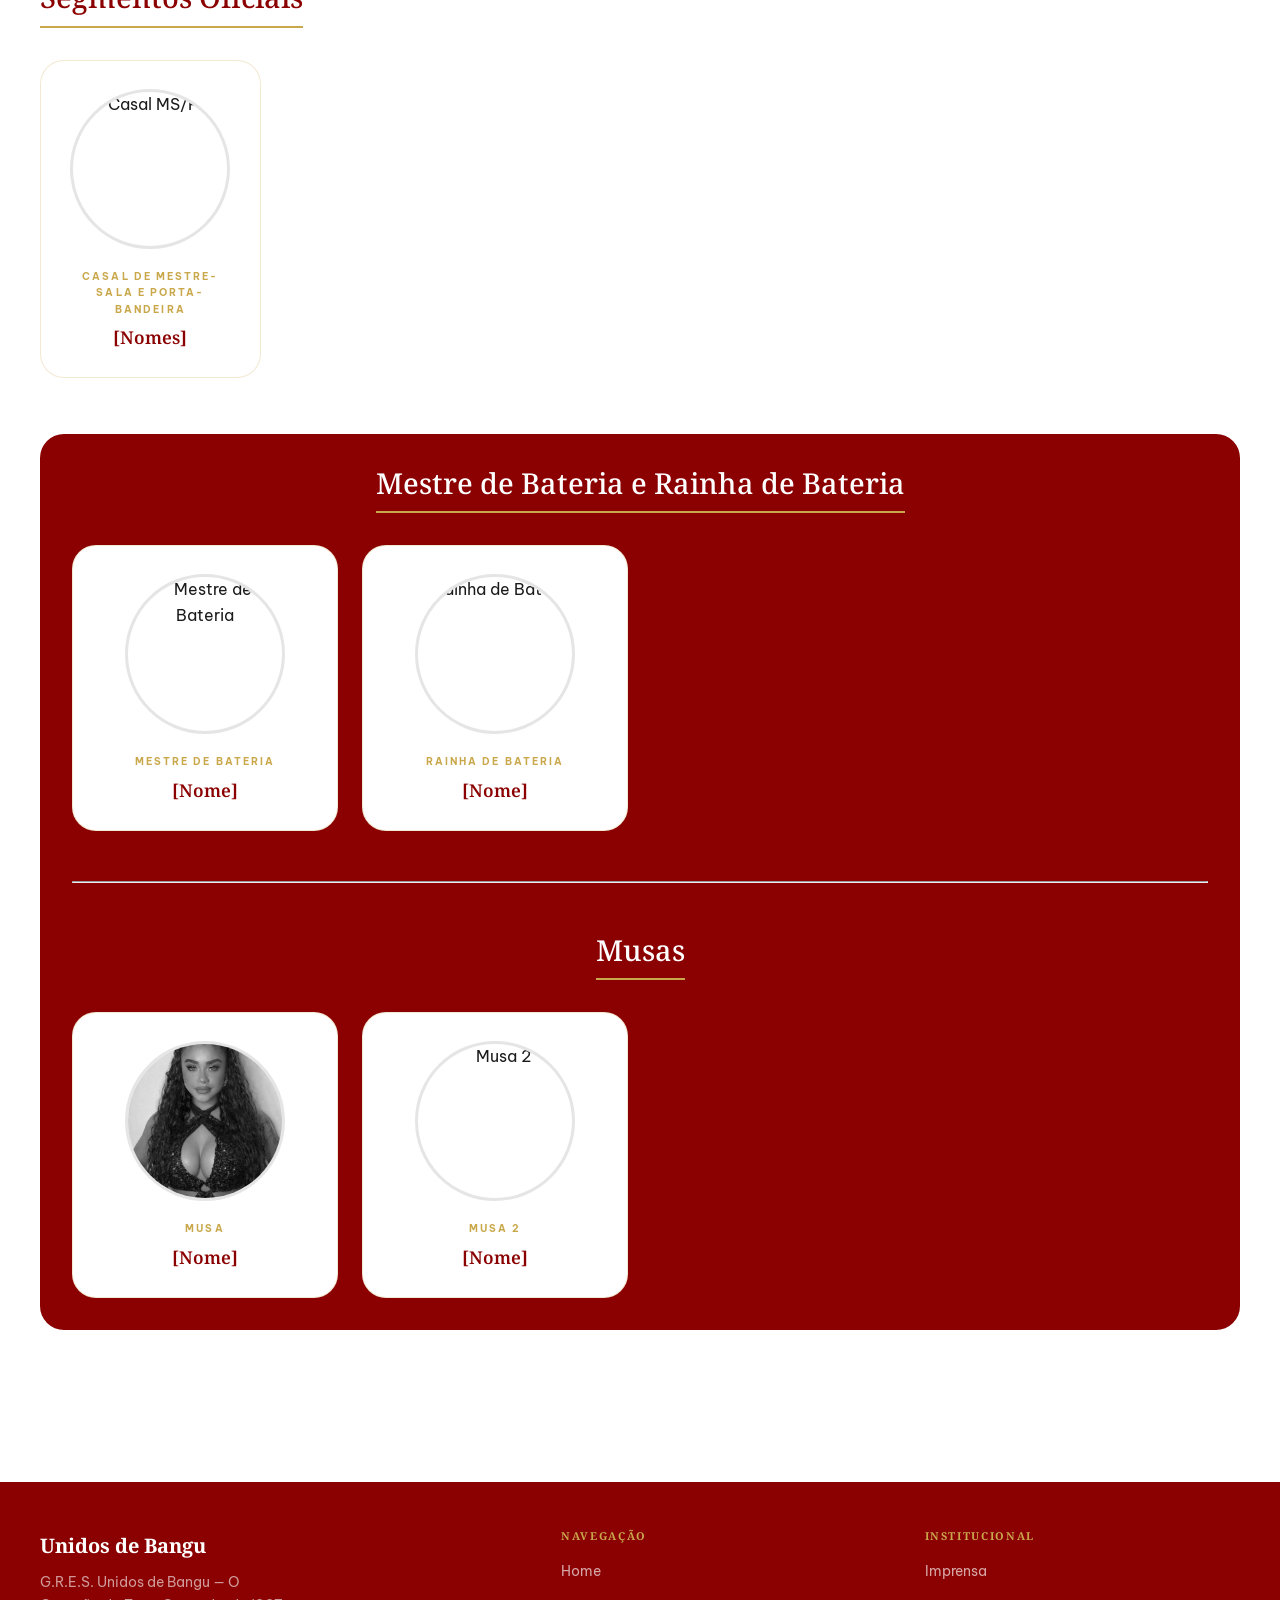
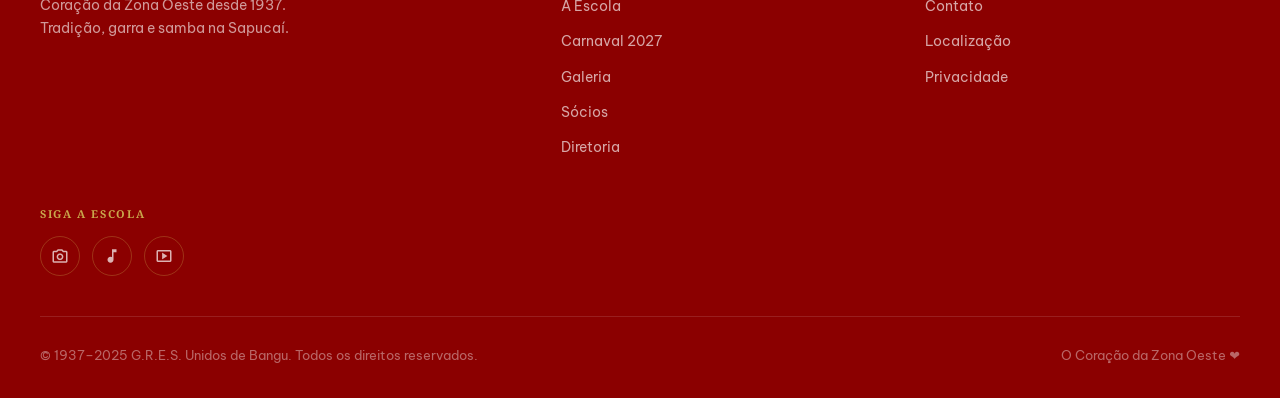
==== commit 3709b47f: "add bg red section" ====
--- a/diretoria.html
+++ b/diretoria.html
@@ -134,8 +134,8 @@
       </div>
 
       <!-- Coração da Escola -->
-      <div class="diretoria-section">
-        <h3>Coração da Escola</h3>
+      <div class="diretoria-section bg-red">
+        <h3>Mestre de Bateria e Rainha de Bateria</h3>
         <div class="diretoria-grid">
           <div class="director-card">
             <img src="assets/images/diretoria/mestre-bateria.jpg" alt="Mestre de Bateria">
@@ -145,6 +145,22 @@
           <div class="director-card">
             <img src="assets/images/diretoria/rainha-bateria.jpg" alt="Rainha de Bateria">
             <span class="director-role">Rainha de Bateria</span>
+            <h4 class="director-name">[Nome]</h4>
+          </div>
+        </div>
+
+        <hr>
+
+        <h3>Musas</h3>
+        <div class="diretoria-grid">
+          <div class="director-card">
+            <img src="assets/images/Musas/musa-1.jpeg" alt="Musa">
+            <span class="director-role">Musa</span>
+            <h4 class="director-name">[Nome]</h4>
+          </div>
+          <div class="director-card">
+            <img src="assets/images/Musas/musa-2.jpeg" alt="Musa 2">
+            <span class="director-role">Musa 2</span>
             <h4 class="director-name">[Nome]</h4>
           </div>
         </div>
--- a/assets/css/style.css
+++ b/assets/css/style.css
@@ -1043,18 +1043,15 @@
 
 .countdown-label {
   color: var(--color-gold);
-  font-family: var(--font-hand);
+  font-family: var(--font-serif);
   font-style: italic;
-  font-weight: 800;
+  font-weight: 900;
   font-size: clamp(1.8rem, 3.5vw, 2.5rem);
   margin-bottom:1rem;
-  letter-spacing: 0.08em;
-}
-.countdown-label .year-num {
-  font-family: var(--font-hand);
-  font-weight: 900;
-  letter-spacing: 0.08em;
-}
+  letter-spacing: 0.05em;
+  text-transform: uppercase;
+}
+
 .countdown-wrap span {
   display: flex;
   flex-direction: column;
--- a/assets/css/diretoria.css
+++ b/assets/css/diretoria.css
@@ -38,6 +38,25 @@
   padding-bottom: 0.75rem;
   border-bottom: 2px solid var(--color-gold);
   display: inline-block;
+}
+
+.diretoria-section.bg-red {
+  background-color: var(--color-primary);
+  padding: 2rem;
+  border-radius: var(--radius-xl);
+  text-align: center;
+}
+
+.diretoria-section.bg-red h3 {
+  color: var(--color-white);
+}
+
+.diretoria-section.bg-red .diretoria-grid {
+  justify-content: center;
+}
+
+.diretoria-section.bg-red hr {
+  margin: 50px 0;
 }
 
 /* Grid de diretores */
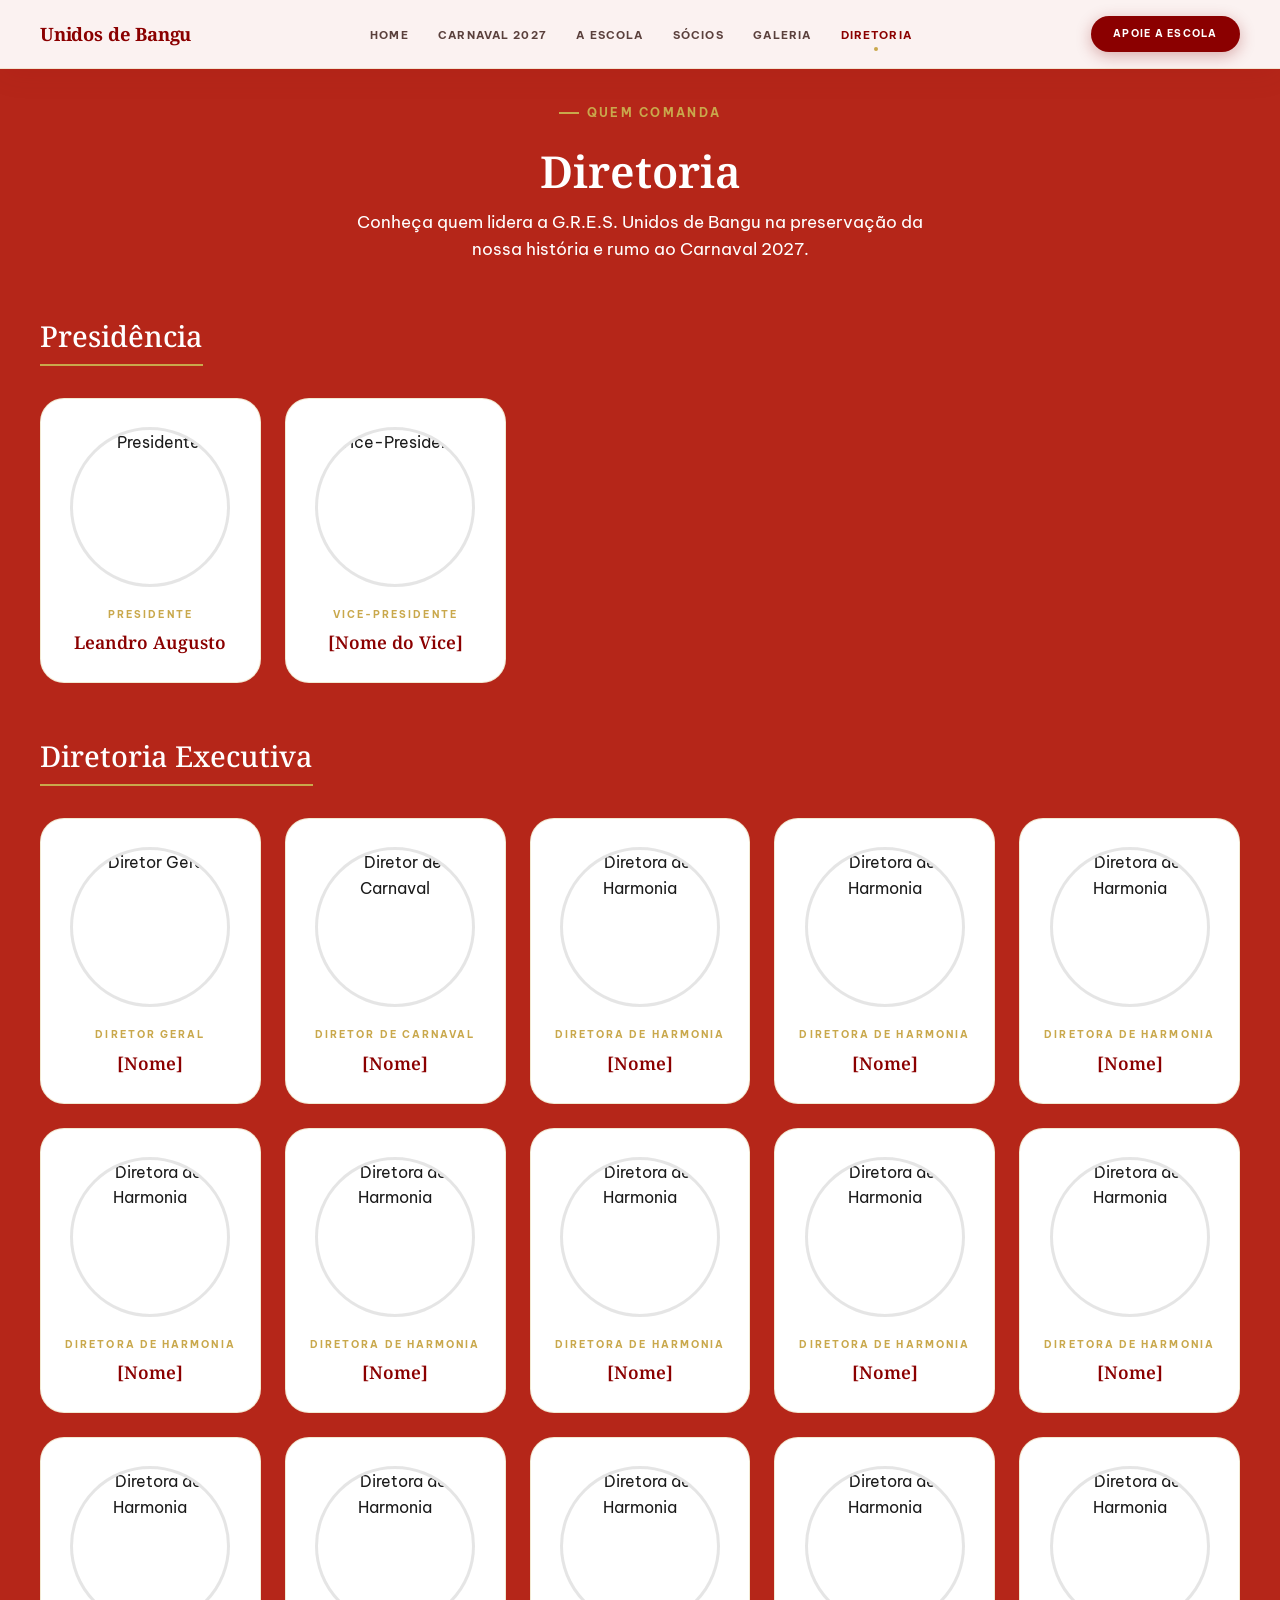
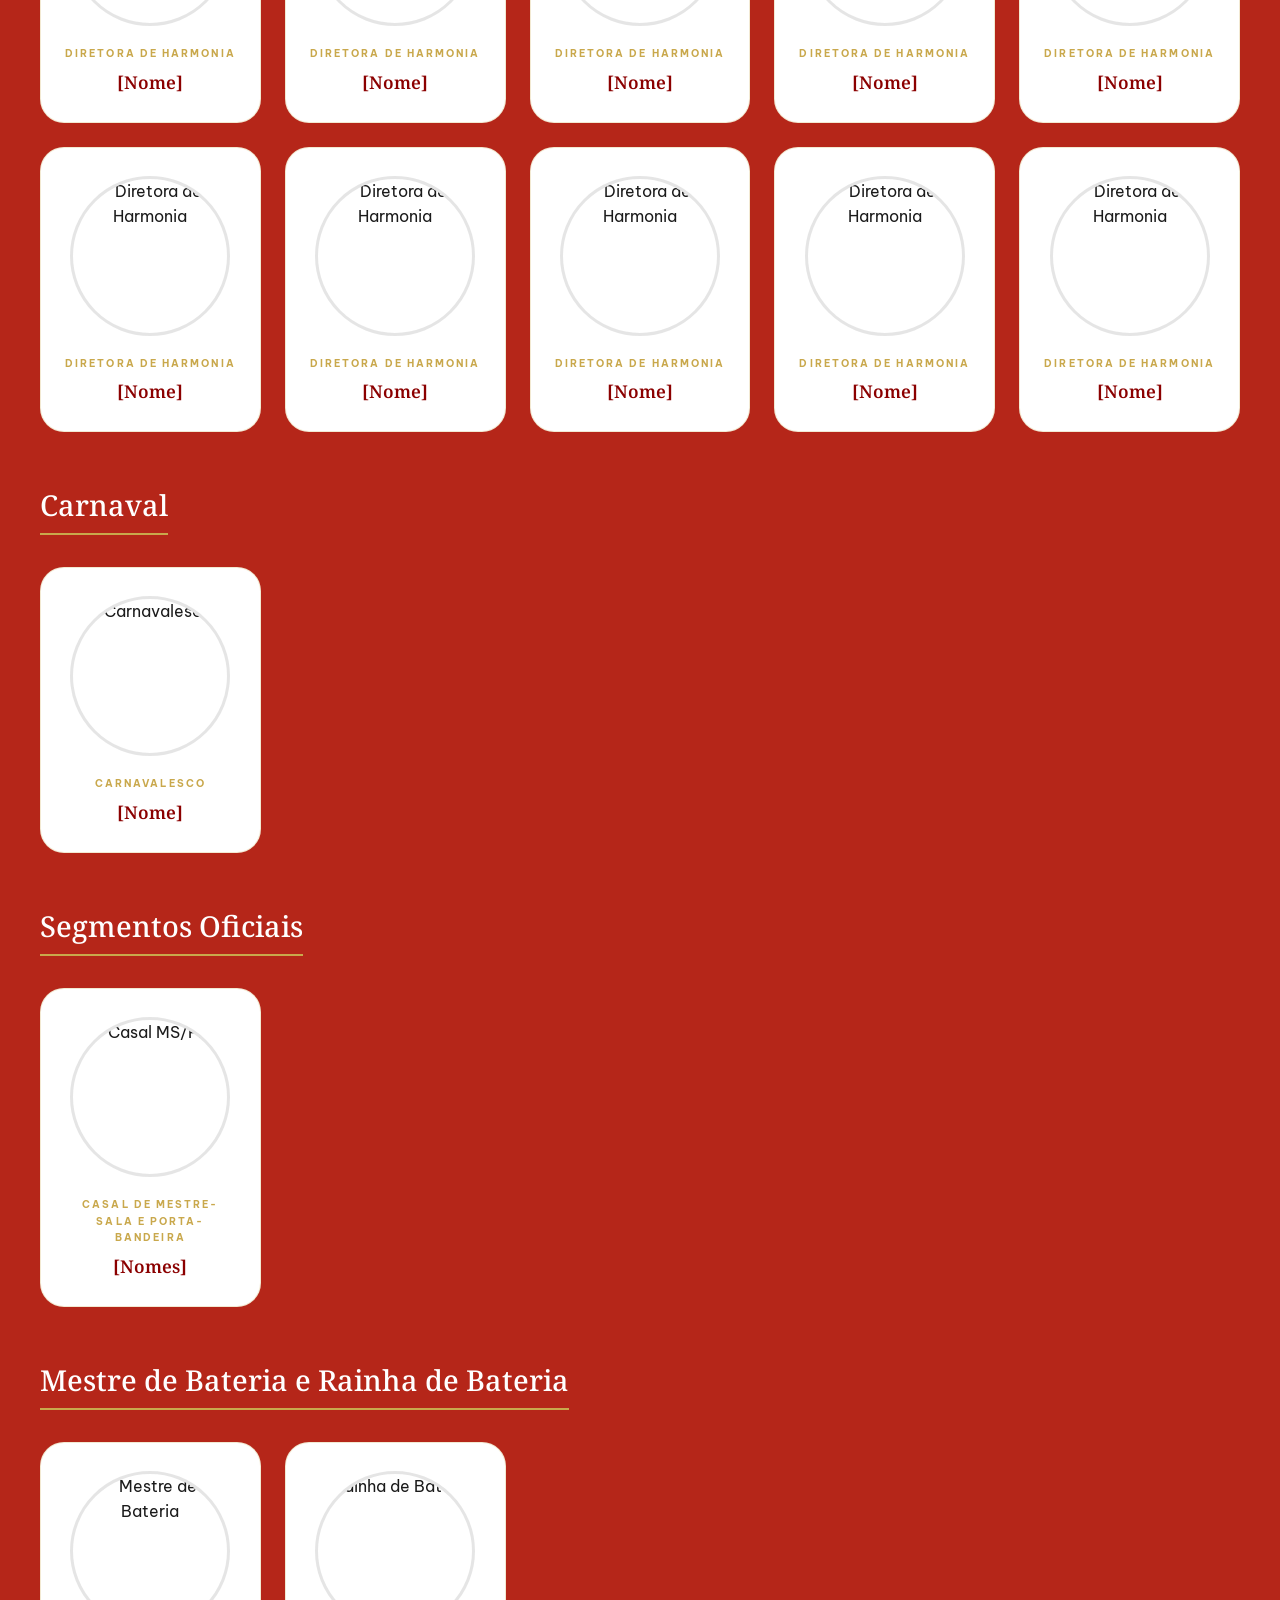
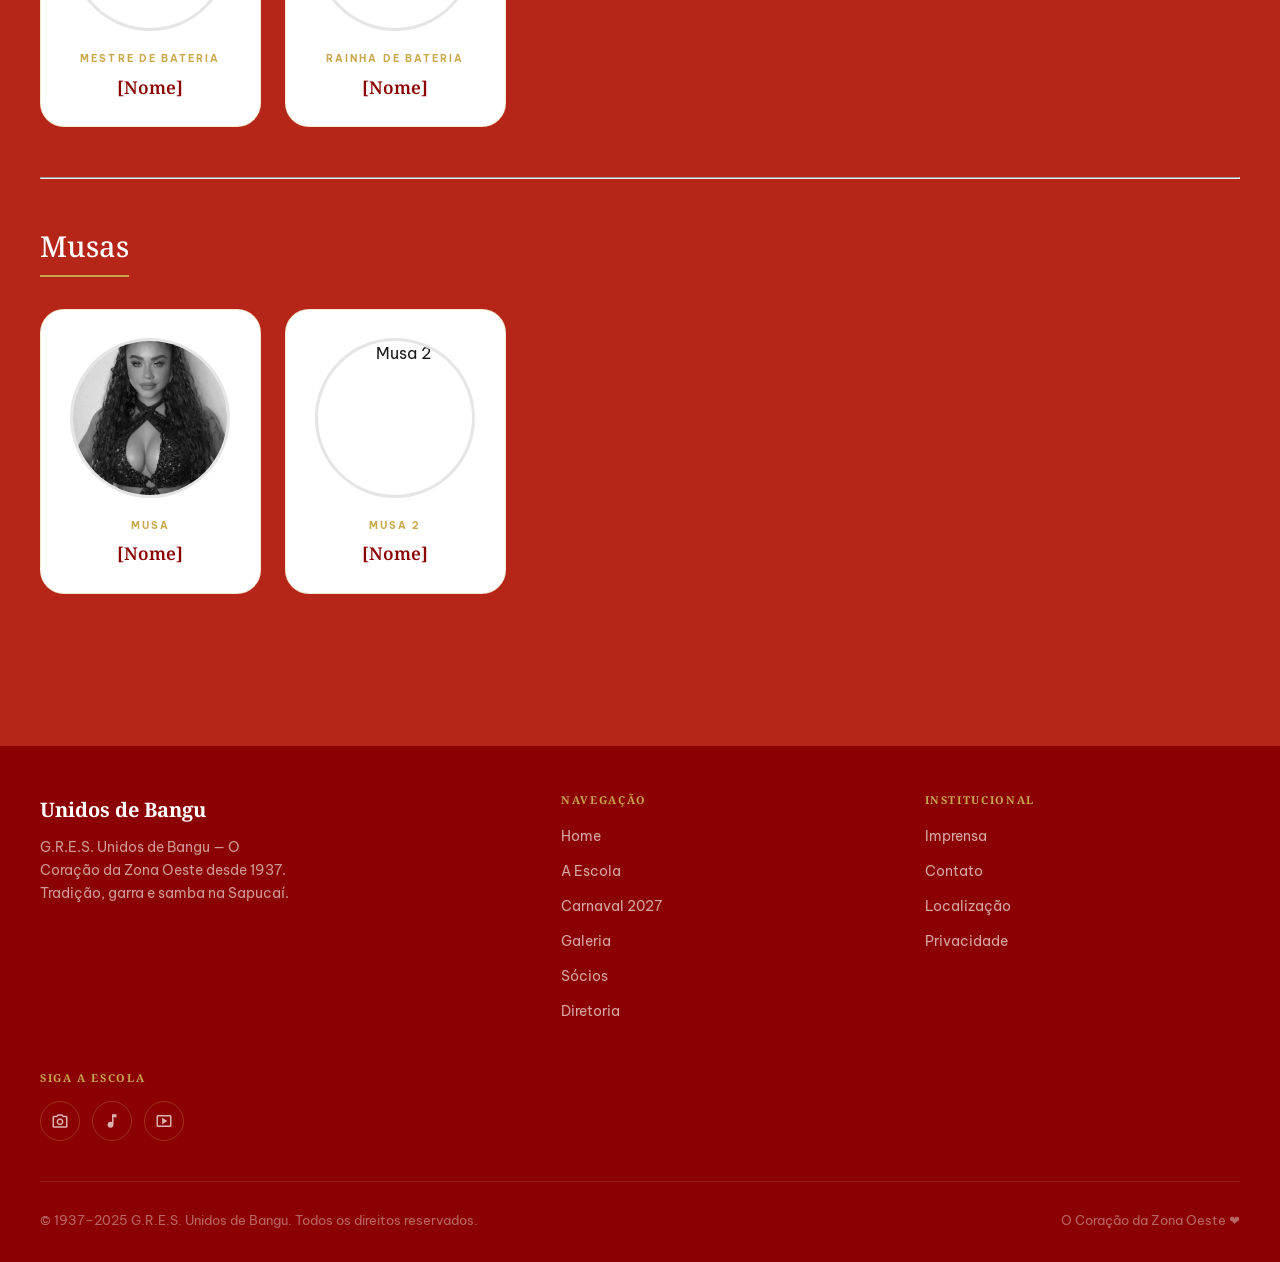
==== commit 46bd18bd: "add more 17 cards to diretoria executiva" ====
--- a/diretoria.html
+++ b/diretoria.html
@@ -99,6 +99,92 @@
           <div class="director-card">
             <img src="assets/images/diretoria/" alt="Diretor de Carnaval">
             <span class="director-role">Diretor de Carnaval</span>
+            <h4 class="director-name">[Nome]</h4>
+          </div>
+          <div class="director-card">
+            <img src="assets/images/diretoria/dir-harmonia.jpg" alt="Diretora de Harmonia">
+            <span class="director-role">Diretora de Harmonia</span>
+            <h4 class="director-name">[Nome]</h4>
+          </div>
+          <!-- 4° card em diante  -->
+          <div class="director-card">
+            <img src="assets/images/diretoria/dir-harmonia.jpg" alt="Diretora de Harmonia">
+            <span class="director-role">Diretora de Harmonia</span>
+            <h4 class="director-name">[Nome]</h4>
+          </div>
+          <div class="director-card">
+            <img src="assets/images/diretoria/dir-harmonia.jpg" alt="Diretora de Harmonia">
+            <span class="director-role">Diretora de Harmonia</span>
+            <h4 class="director-name">[Nome]</h4>
+          </div>
+          <div class="director-card">
+            <img src="assets/images/diretoria/dir-harmonia.jpg" alt="Diretora de Harmonia">
+            <span class="director-role">Diretora de Harmonia</span>
+            <h4 class="director-name">[Nome]</h4>
+          </div>
+          <div class="director-card">
+            <img src="assets/images/diretoria/dir-harmonia.jpg" alt="Diretora de Harmonia">
+            <span class="director-role">Diretora de Harmonia</span>
+            <h4 class="director-name">[Nome]</h4>
+          </div>
+          <div class="director-card">
+            <img src="assets/images/diretoria/dir-harmonia.jpg" alt="Diretora de Harmonia">
+            <span class="director-role">Diretora de Harmonia</span>
+            <h4 class="director-name">[Nome]</h4>
+          </div>
+          <div class="director-card">
+            <img src="assets/images/diretoria/dir-harmonia.jpg" alt="Diretora de Harmonia">
+            <span class="director-role">Diretora de Harmonia</span>
+            <h4 class="director-name">[Nome]</h4>
+          </div>
+          <div class="director-card">
+            <img src="assets/images/diretoria/dir-harmonia.jpg" alt="Diretora de Harmonia">
+            <span class="director-role">Diretora de Harmonia</span>
+            <h4 class="director-name">[Nome]</h4>
+          </div>
+          <div class="director-card">
+            <img src="assets/images/diretoria/dir-harmonia.jpg" alt="Diretora de Harmonia">
+            <span class="director-role">Diretora de Harmonia</span>
+            <h4 class="director-name">[Nome]</h4>
+          </div>
+          <div class="director-card">
+            <img src="assets/images/diretoria/dir-harmonia.jpg" alt="Diretora de Harmonia">
+            <span class="director-role">Diretora de Harmonia</span>
+            <h4 class="director-name">[Nome]</h4>
+          </div>
+          <div class="director-card">
+            <img src="assets/images/diretoria/dir-harmonia.jpg" alt="Diretora de Harmonia">
+            <span class="director-role">Diretora de Harmonia</span>
+            <h4 class="director-name">[Nome]</h4>
+          </div>
+          <div class="director-card">
+            <img src="assets/images/diretoria/dir-harmonia.jpg" alt="Diretora de Harmonia">
+            <span class="director-role">Diretora de Harmonia</span>
+            <h4 class="director-name">[Nome]</h4>
+          </div>
+          <div class="director-card">
+            <img src="assets/images/diretoria/dir-harmonia.jpg" alt="Diretora de Harmonia">
+            <span class="director-role">Diretora de Harmonia</span>
+            <h4 class="director-name">[Nome]</h4>
+          </div>
+          <div class="director-card">
+            <img src="assets/images/diretoria/dir-harmonia.jpg" alt="Diretora de Harmonia">
+            <span class="director-role">Diretora de Harmonia</span>
+            <h4 class="director-name">[Nome]</h4>
+          </div>
+          <div class="director-card">
+            <img src="assets/images/diretoria/dir-harmonia.jpg" alt="Diretora de Harmonia">
+            <span class="director-role">Diretora de Harmonia</span>
+            <h4 class="director-name">[Nome]</h4>
+          </div>
+          <div class="director-card">
+            <img src="assets/images/diretoria/dir-harmonia.jpg" alt="Diretora de Harmonia">
+            <span class="director-role">Diretora de Harmonia</span>
+            <h4 class="director-name">[Nome]</h4>
+          </div>
+          <div class="director-card">
+            <img src="assets/images/diretoria/dir-harmonia.jpg" alt="Diretora de Harmonia">
+            <span class="director-role">Diretora de Harmonia</span>
             <h4 class="director-name">[Nome]</h4>
           </div>
           <div class="director-card">
--- a/assets/css/diretoria.css
+++ b/assets/css/diretoria.css
@@ -4,7 +4,7 @@
    ============================================================ */
 
 #diretoria {
-  background: var(--color-white);
+  background: var(--color-primary-light);
   padding-block: var(--section-py);
 }
 
@@ -15,12 +15,12 @@
 }
 
 .diretoria-header h2 {
-  color: var(--color-primary);
+  color: var(--color-white);
   margin-top: 0.75rem;
 }
 
 .diretoria-header p {
-  color: var(--color-text-muted);
+  color: var(--color-white);
   font-size: 1.05rem;
   margin-top: 0.75rem;
 }
@@ -33,14 +33,14 @@
 .diretoria-section h3 {
   font-family: var(--font-serif);
   font-size: clamp(1.4rem, 2.5vw, 1.8rem);
-  color: var(--color-primary);
+  color: var(--color-white);
   margin-bottom: 2rem;
   padding-bottom: 0.75rem;
   border-bottom: 2px solid var(--color-gold);
   display: inline-block;
 }
 
-.diretoria-section.bg-red {
+/* .diretoria-section.bg-red {
   background-color: var(--color-primary);
   padding: 2rem;
   border-radius: var(--radius-xl);
@@ -53,7 +53,7 @@
 
 .diretoria-section.bg-red .diretoria-grid {
   justify-content: center;
-}
+} */
 
 .diretoria-section.bg-red hr {
   margin: 50px 0;
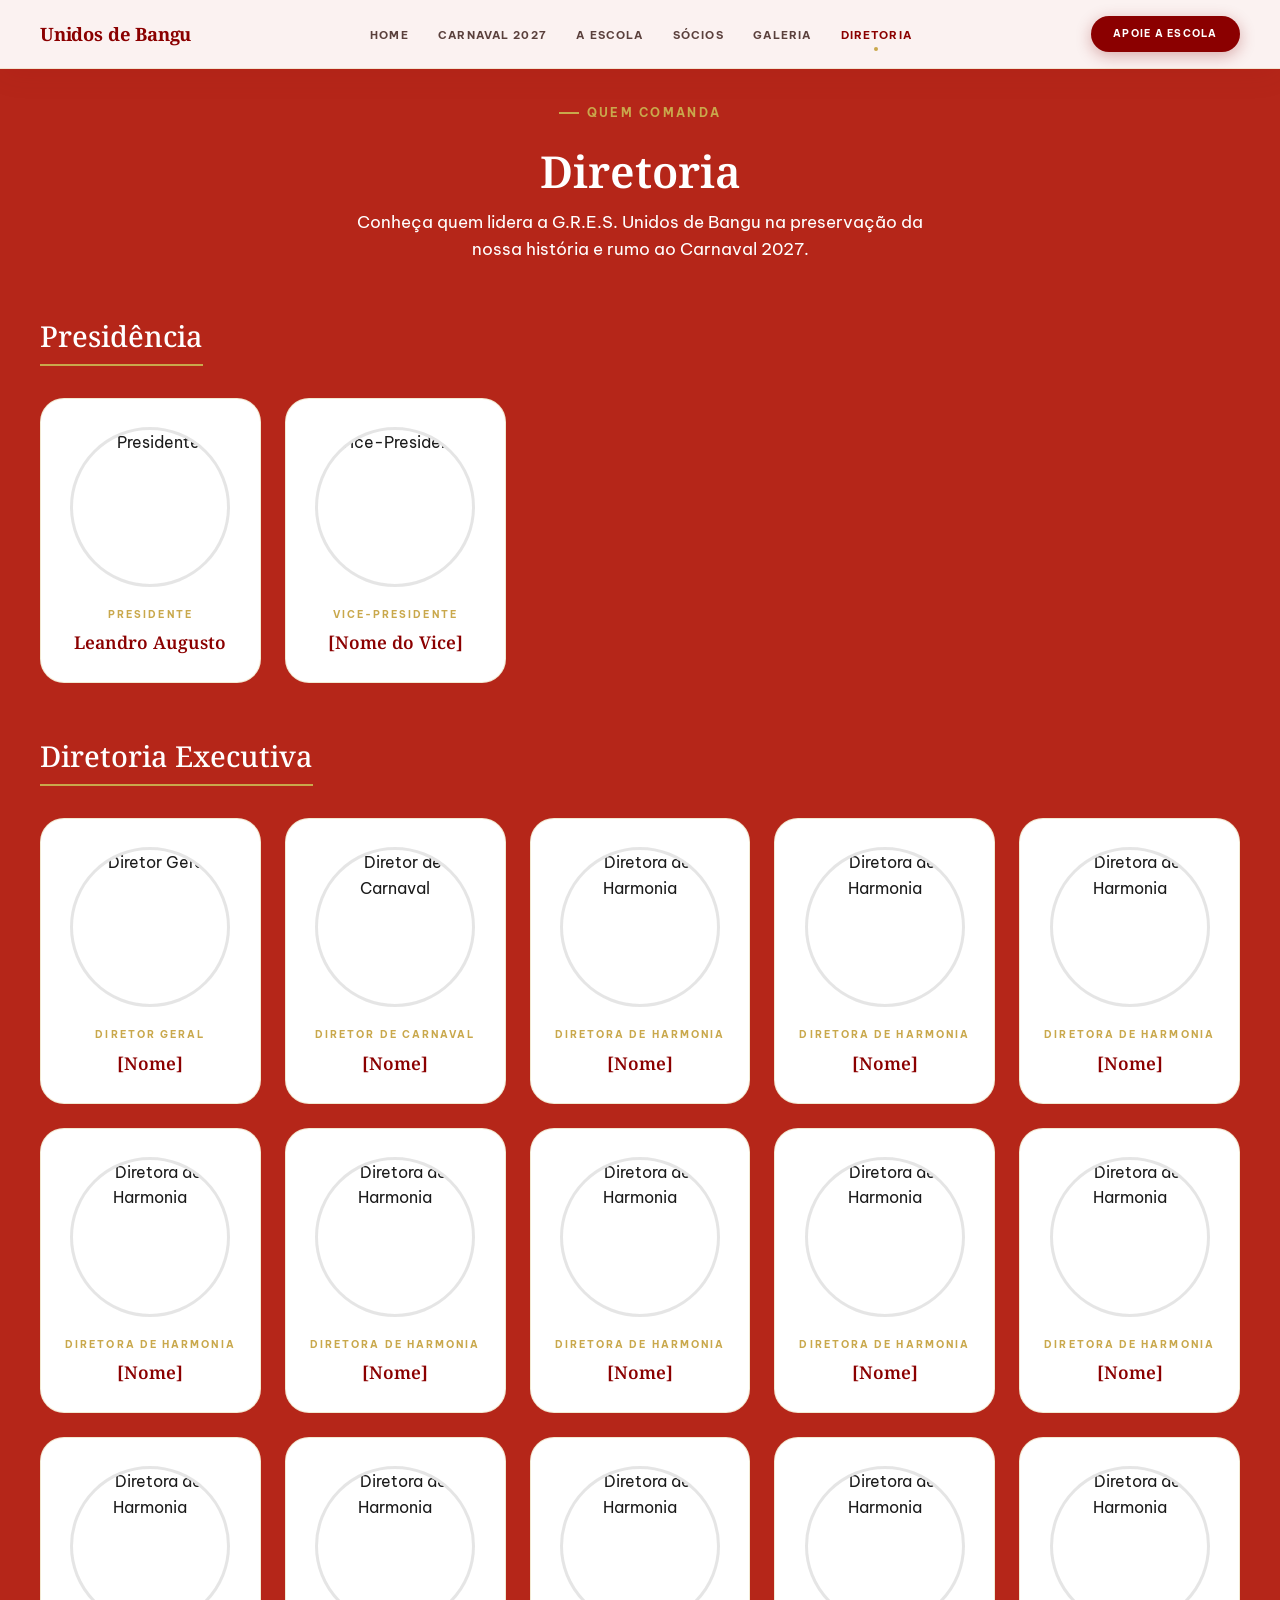
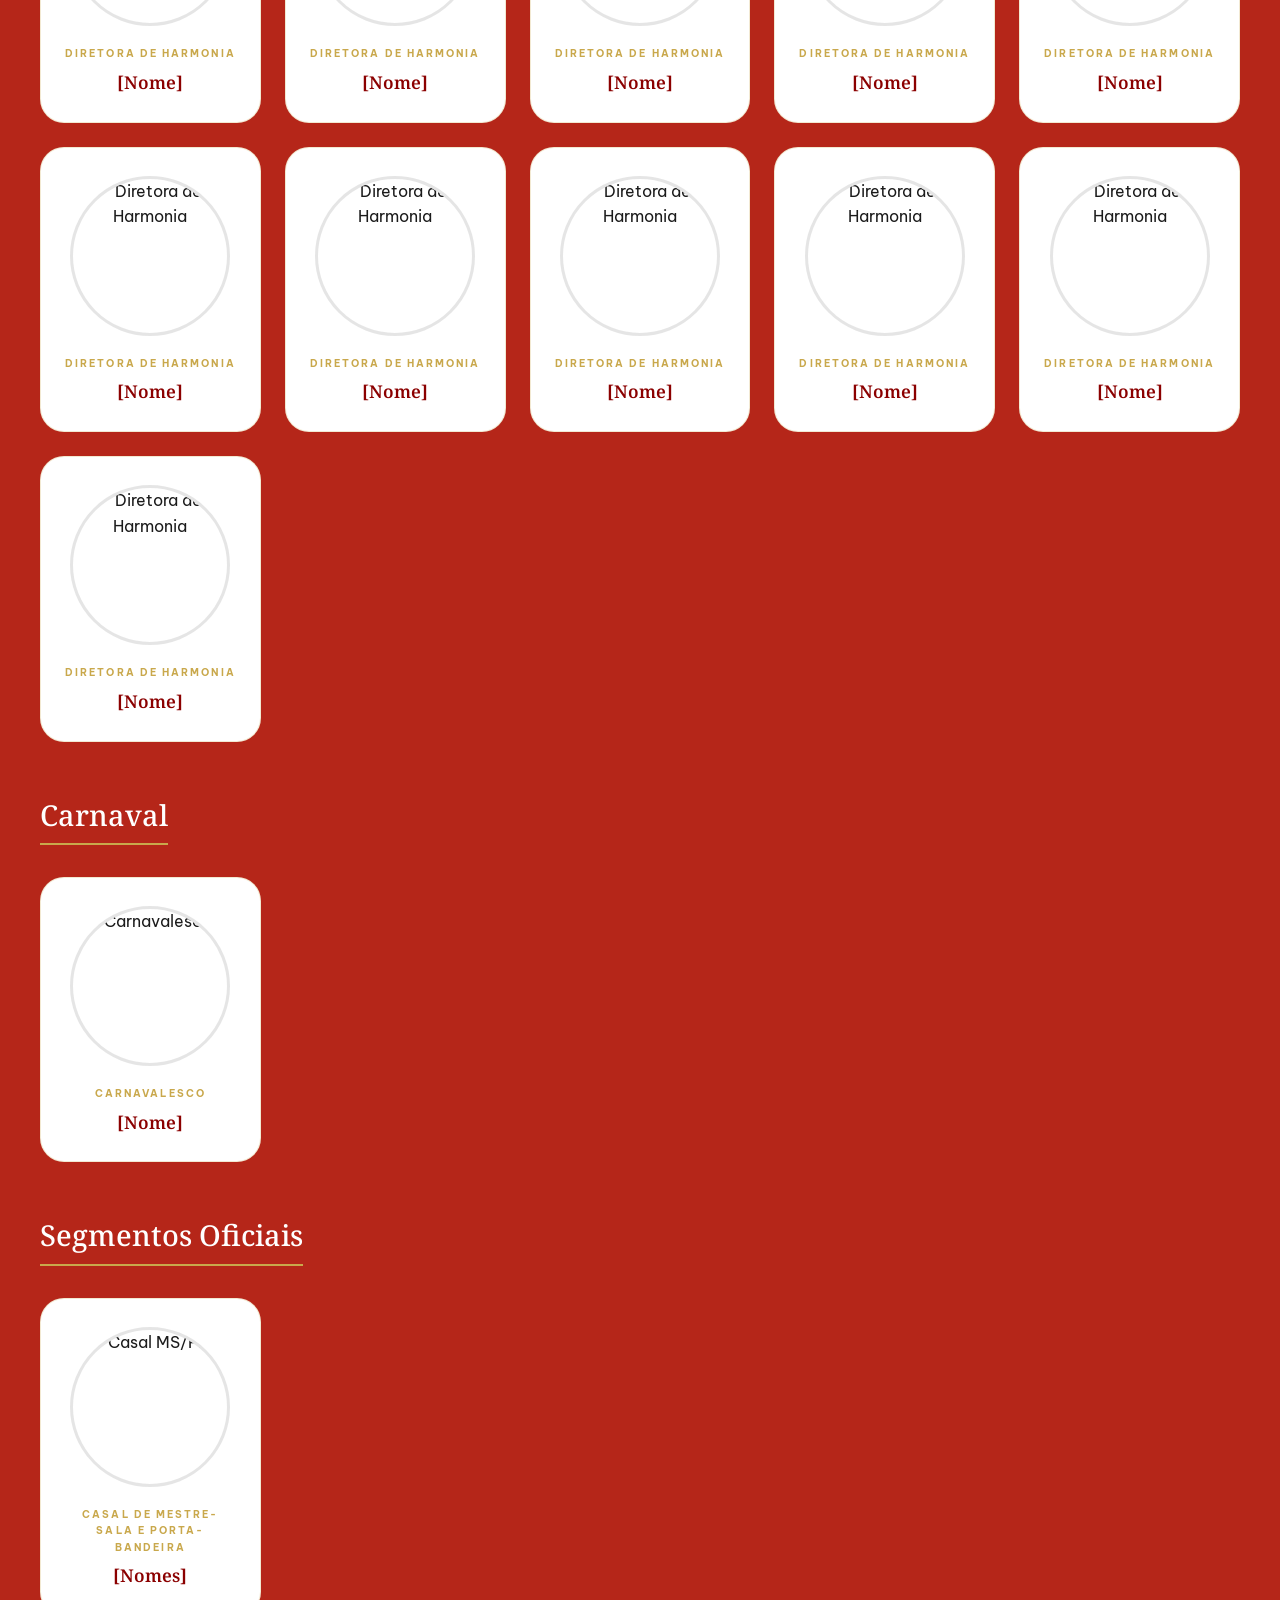
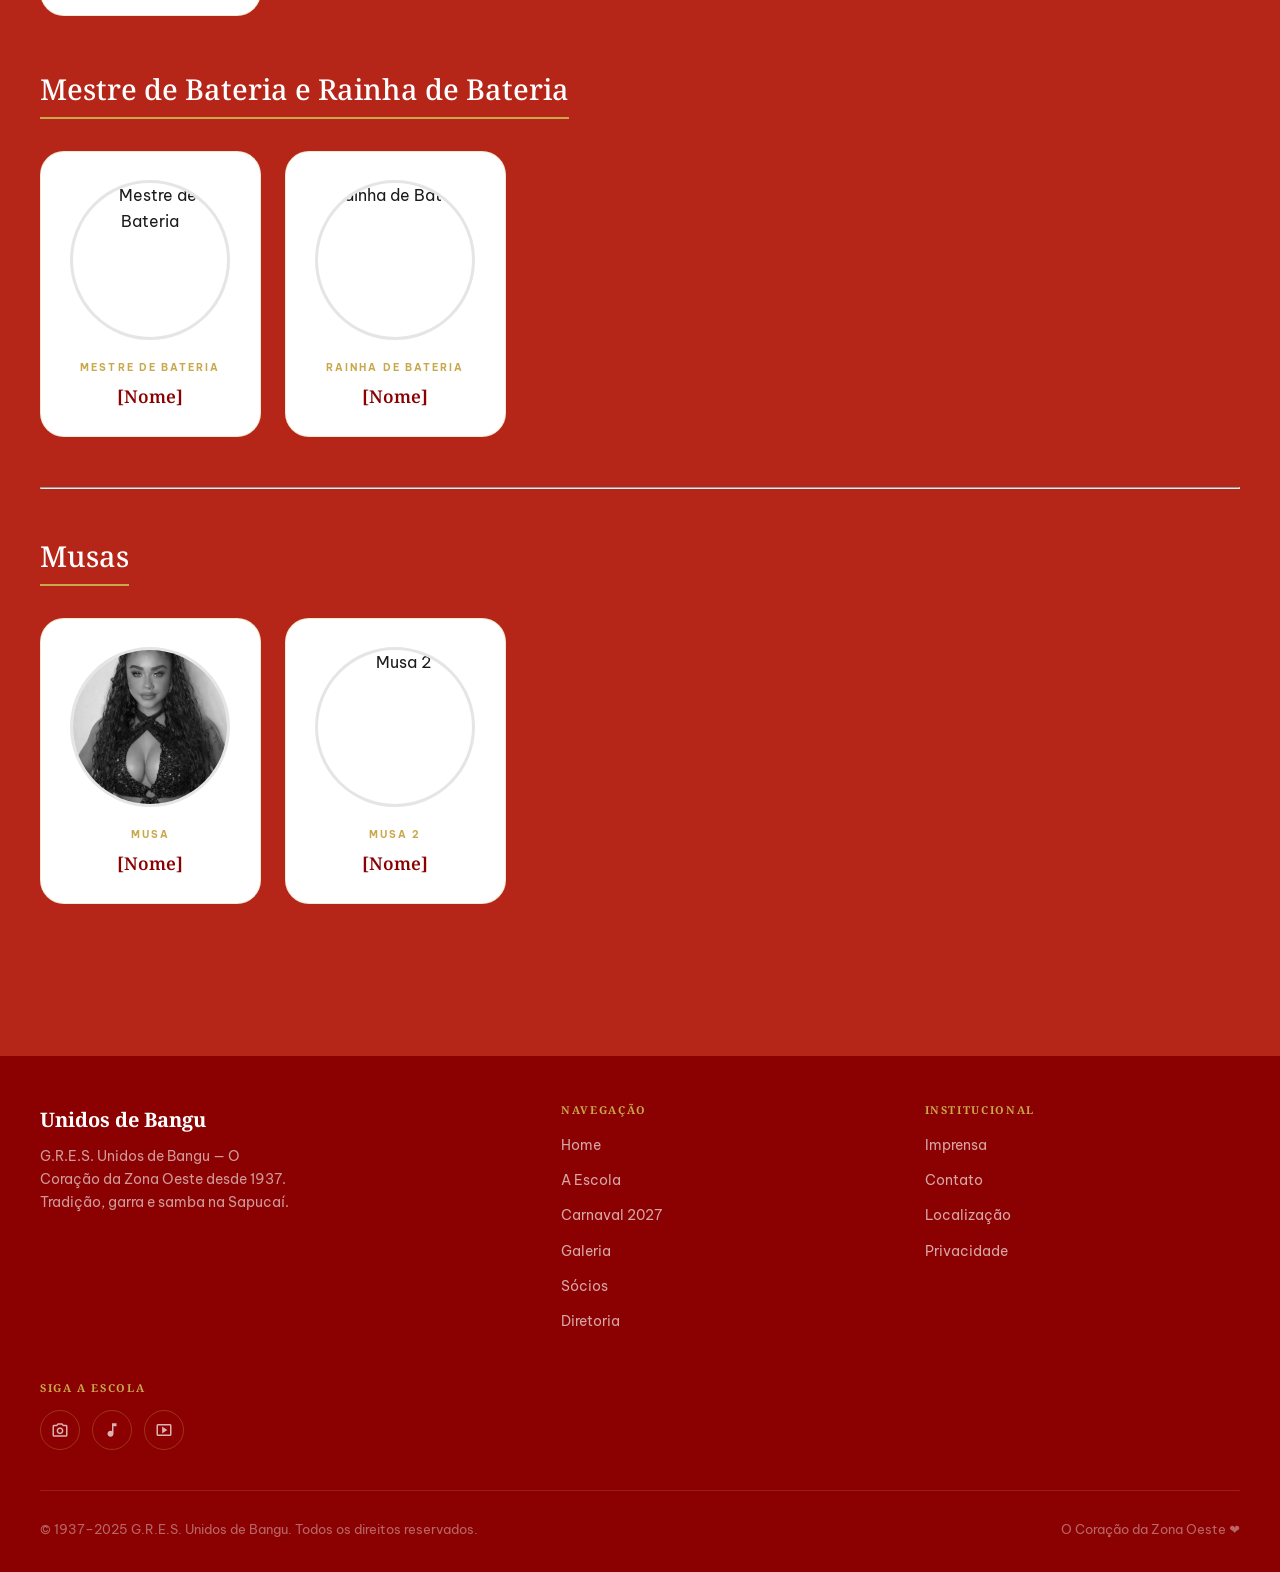
==== commit 4075e9ae: "add more 1 cards to diretoria executiva" ====
--- a/diretoria.html
+++ b/diretoria.html
@@ -107,6 +107,11 @@
             <h4 class="director-name">[Nome]</h4>
           </div>
           <!-- 4° card em diante  -->
+          <div class="director-card">
+            <img src="assets/images/diretoria/dir-harmonia.jpg" alt="Diretora de Harmonia">
+            <span class="director-role">Diretora de Harmonia</span>
+            <h4 class="director-name">[Nome]</h4>
+          </div>
           <div class="director-card">
             <img src="assets/images/diretoria/dir-harmonia.jpg" alt="Diretora de Harmonia">
             <span class="director-role">Diretora de Harmonia</span>
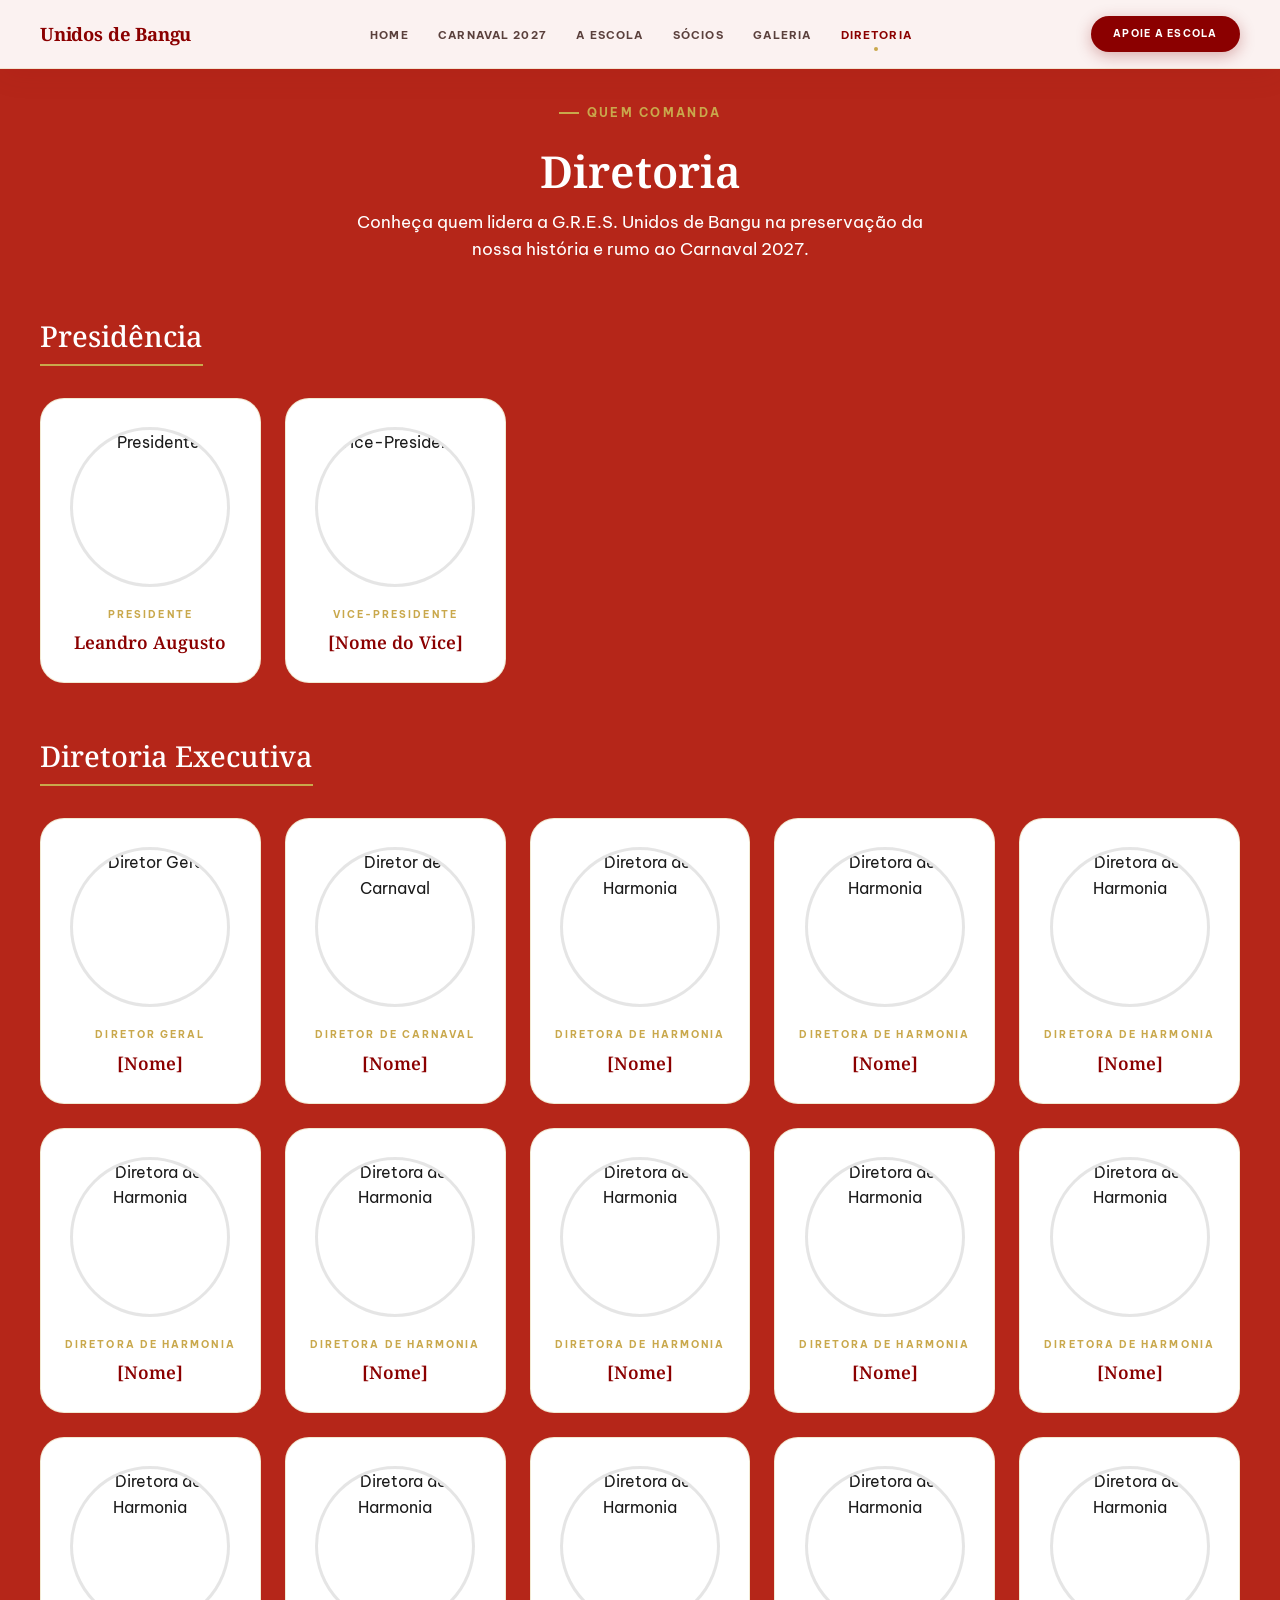
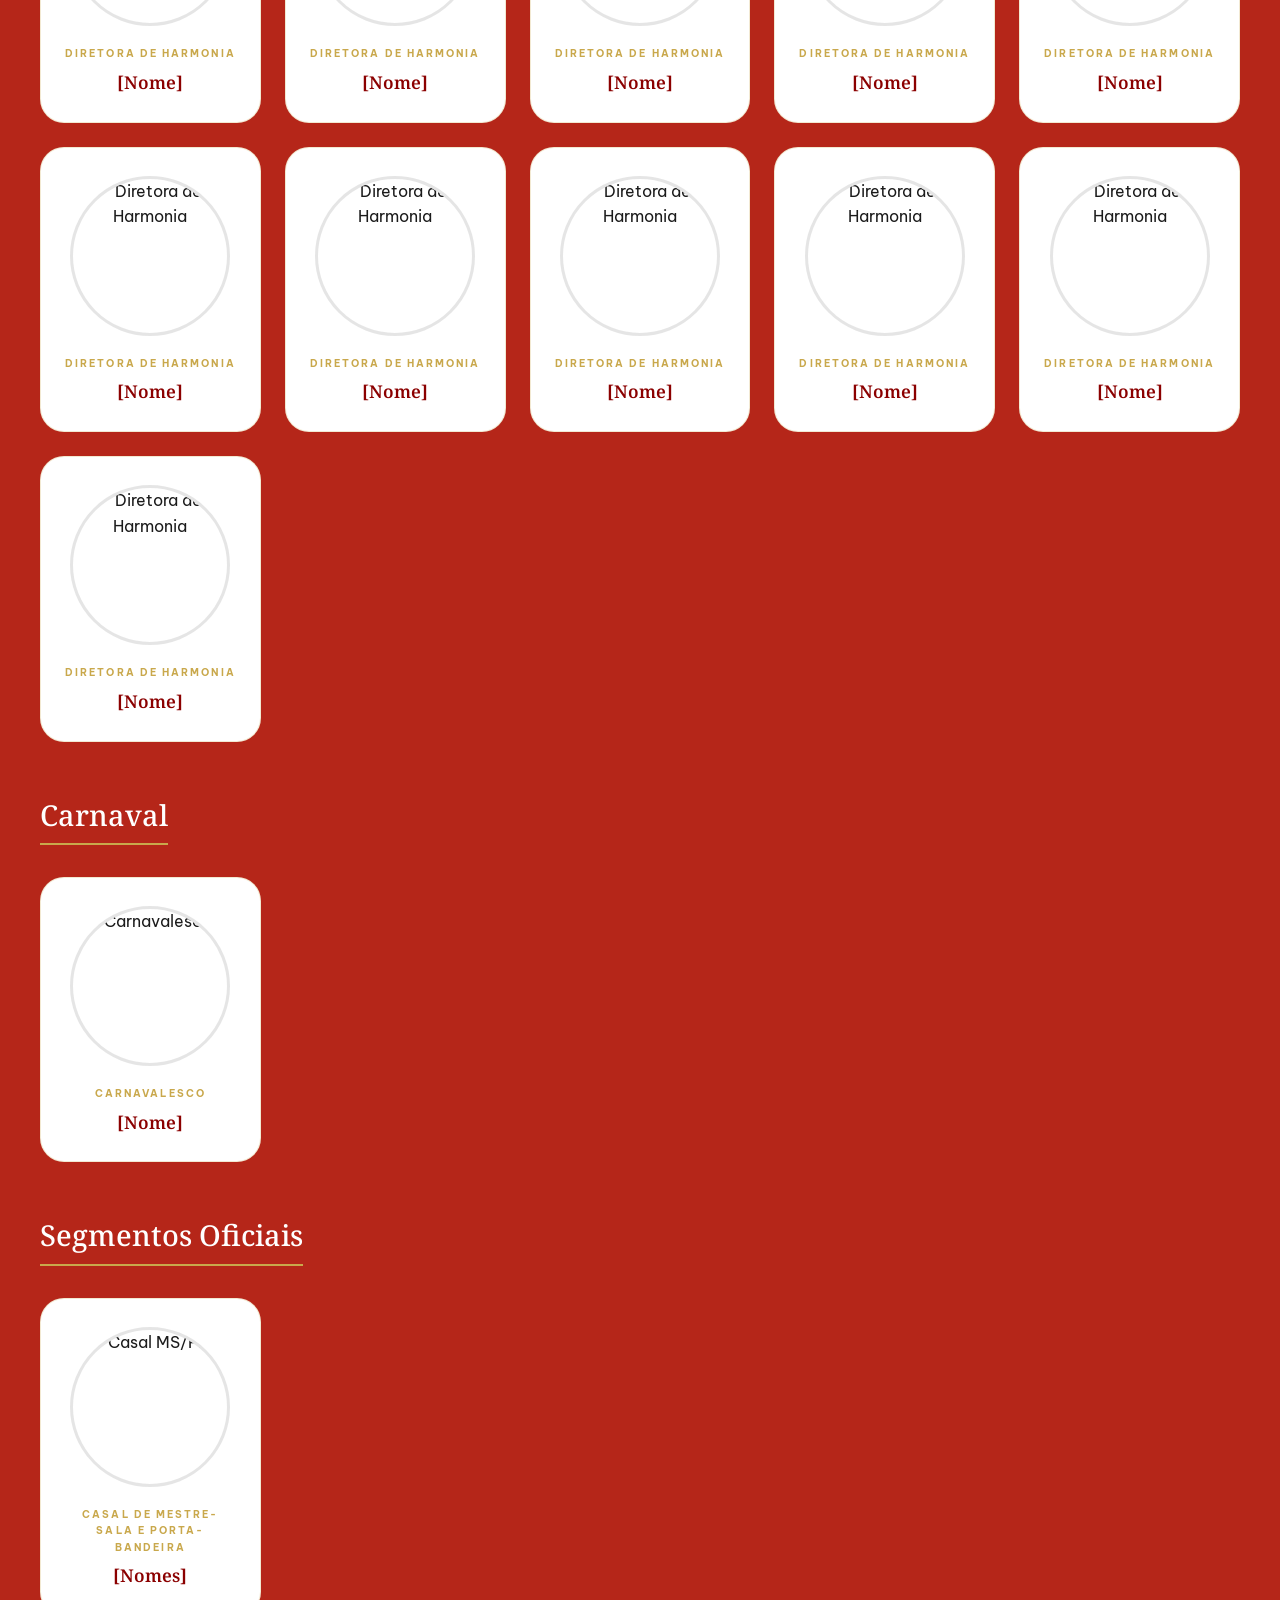
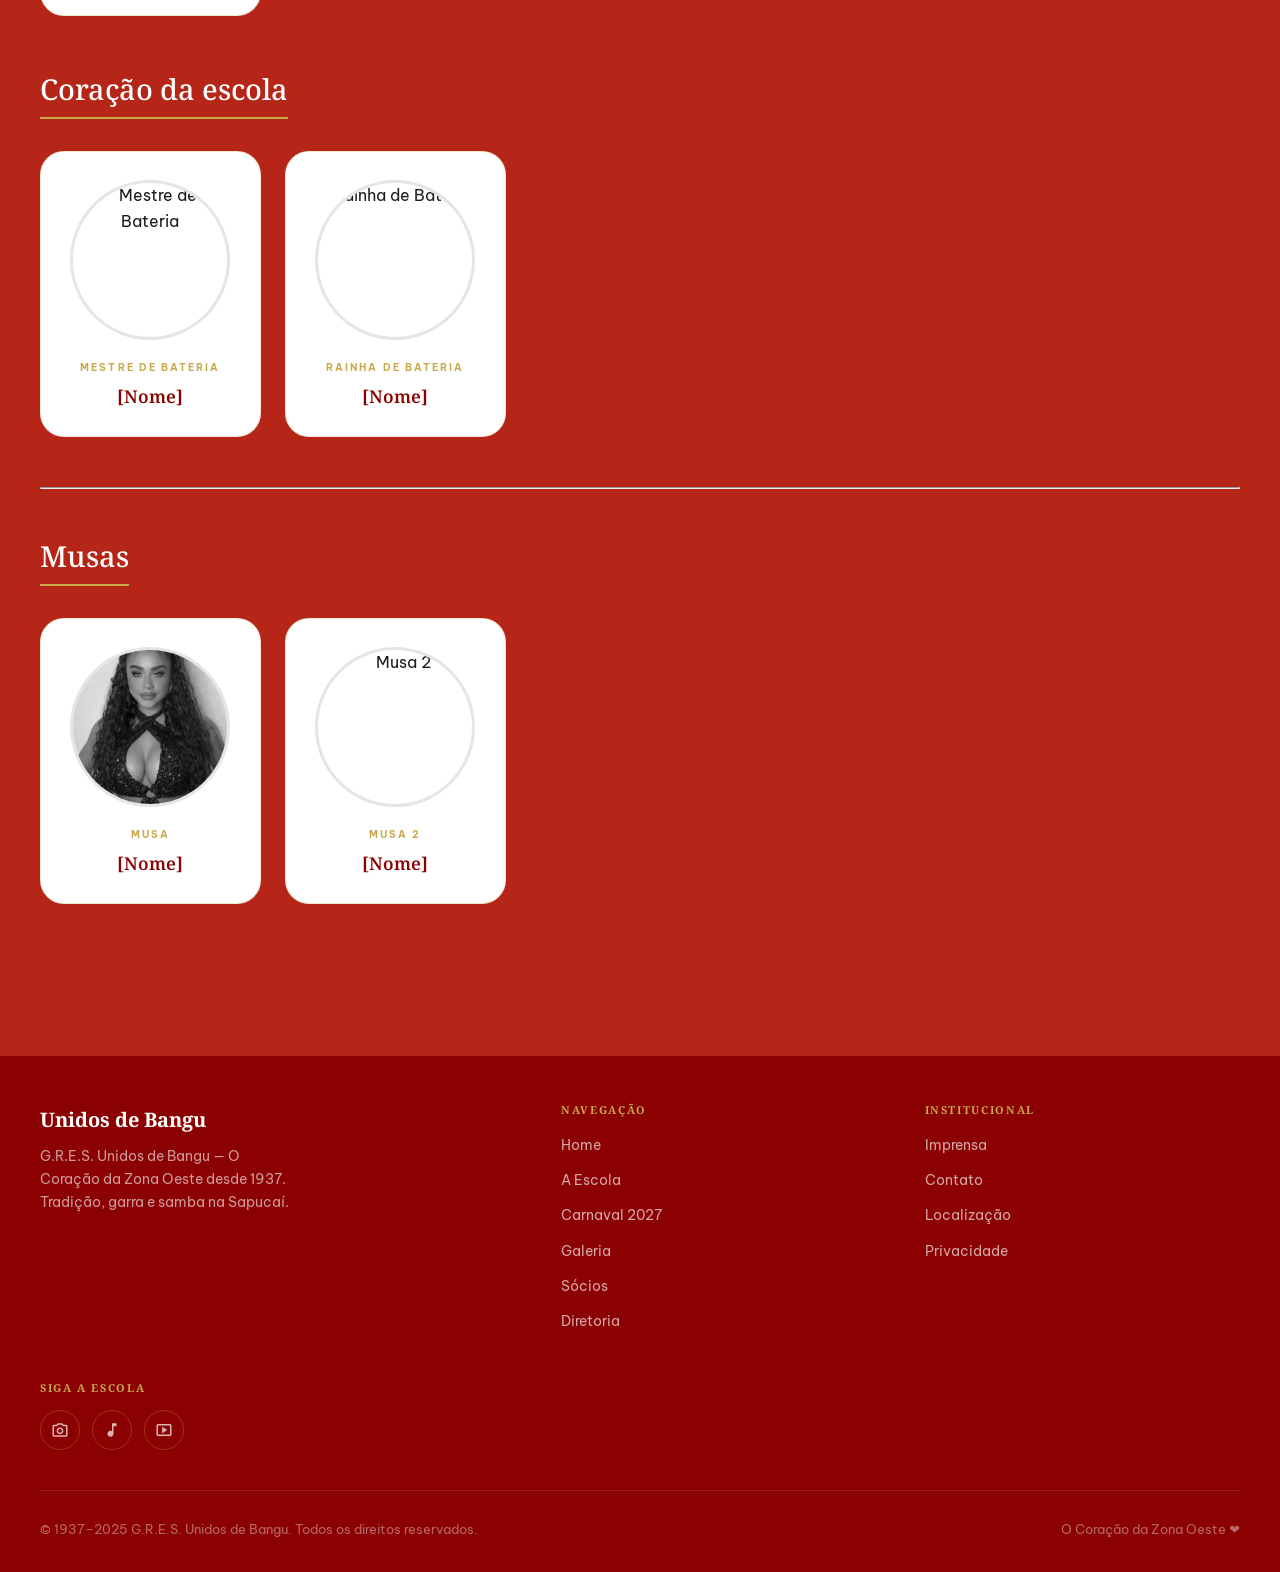
==== commit 2e1fbbf5: ":tada: Presta Atenção Ribeiro" ====
--- a/diretoria.html
+++ b/diretoria.html
@@ -226,7 +226,7 @@
 
       <!-- Coração da Escola -->
       <div class="diretoria-section bg-red">
-        <h3>Mestre de Bateria e Rainha de Bateria</h3>
+        <h3>Coração da escola</h3>
         <div class="diretoria-grid">
           <div class="director-card">
             <img src="assets/images/diretoria/mestre-bateria.jpg" alt="Mestre de Bateria">
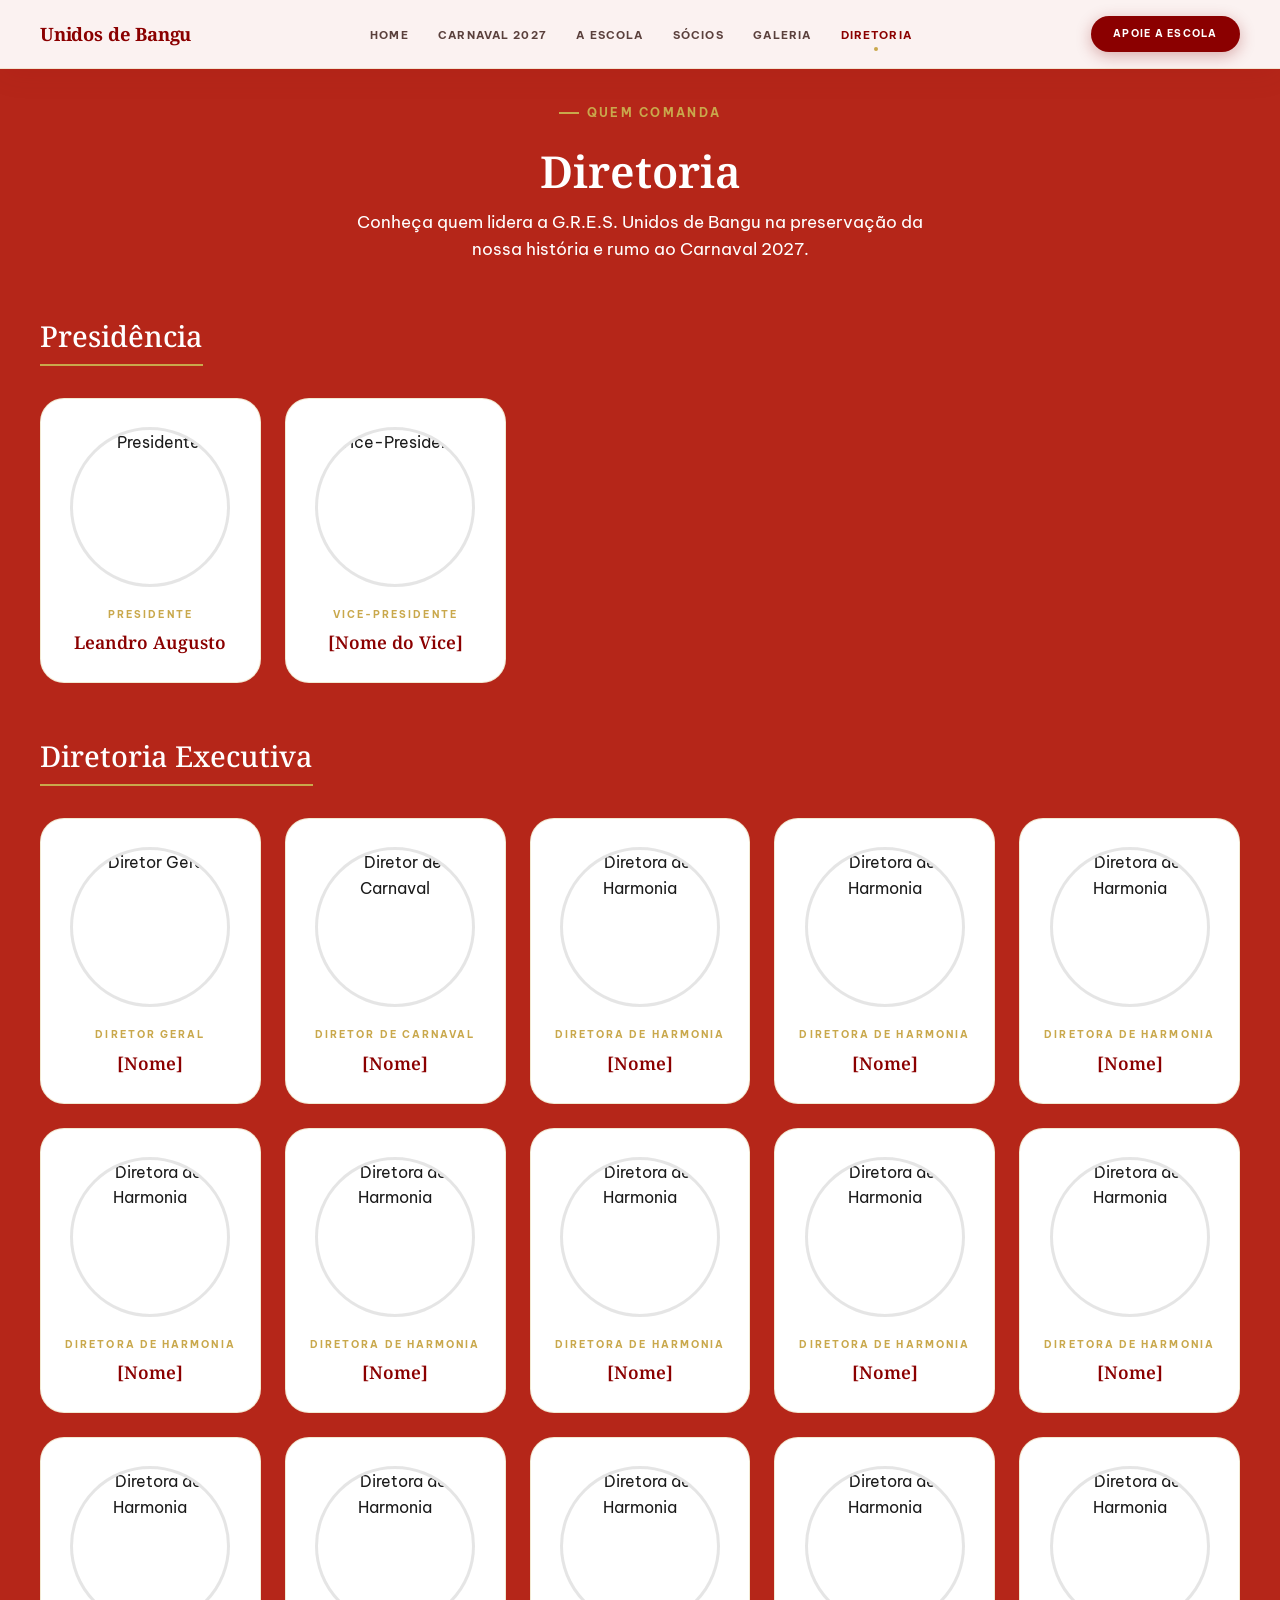
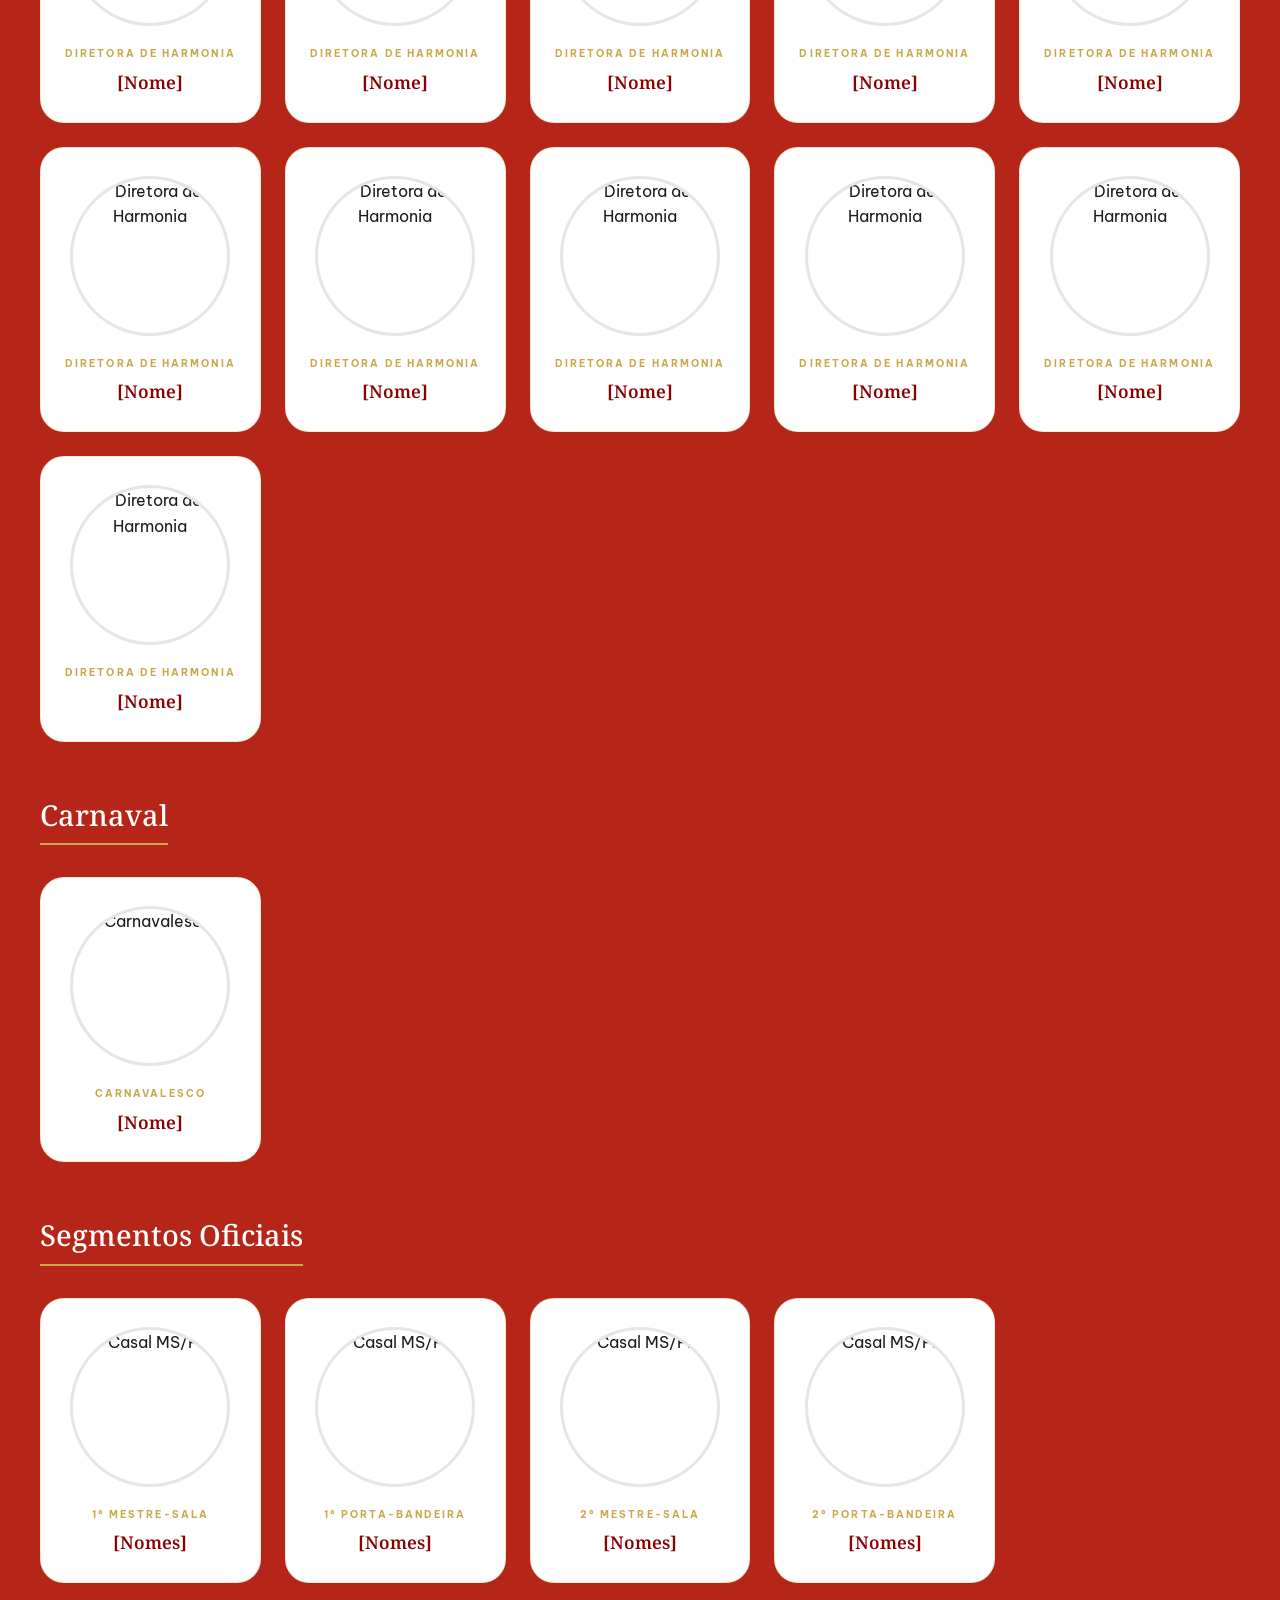
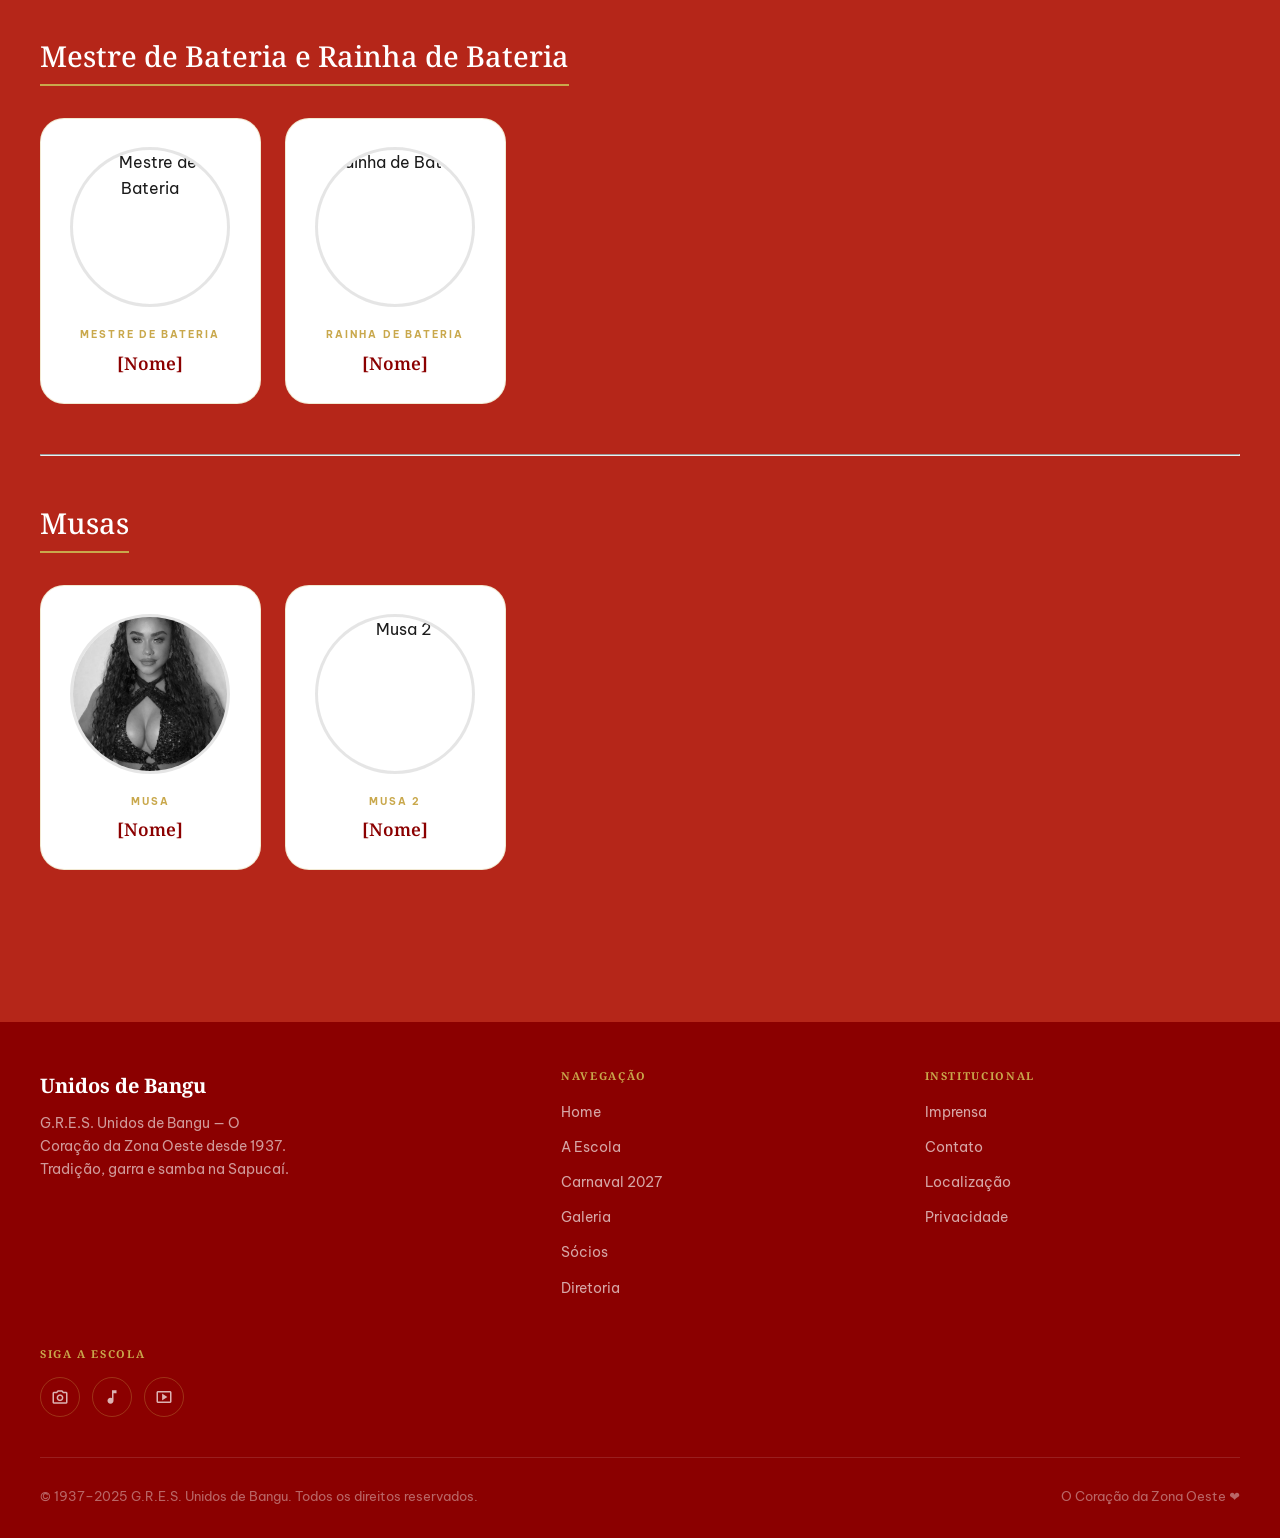
==== commit b7a7bf38: "change segmentos oficiais section" ====
--- a/diretoria.html
+++ b/diretoria.html
@@ -218,7 +218,22 @@
         <div class="diretoria-grid">
           <div class="director-card">
             <img src="assets/images/diretoria/casal-ms-pb.jpg" alt="Casal MS/PB">
-            <span class="director-role">Casal de Mestre-Sala e Porta-Bandeira</span>
+            <span class="director-role">1° Mestre-Sala</span>
+            <h4 class="director-name">[Nomes]</h4>
+          </div>
+          <div class="director-card">
+            <img src="assets/images/diretoria/casal-ms-pb.jpg" alt="Casal MS/PB">
+            <span class="director-role">1° Porta-Bandeira</span>
+            <h4 class="director-name">[Nomes]</h4>
+          </div>
+          <div class="director-card">
+            <img src="assets/images/diretoria/casal-ms-pb.jpg" alt="Casal MS/PB">
+            <span class="director-role">2° Mestre-Sala</span>
+            <h4 class="director-name">[Nomes]</h4>
+          </div>
+          <div class="director-card">
+            <img src="assets/images/diretoria/casal-ms-pb.jpg" alt="Casal MS/PB">
+            <span class="director-role">2° Porta-Bandeira</span>
             <h4 class="director-name">[Nomes]</h4>
           </div>
         </div>
@@ -226,7 +241,7 @@
 
       <!-- Coração da Escola -->
       <div class="diretoria-section bg-red">
-        <h3>Coração da escola</h3>
+        <h3>Mestre de Bateria e Rainha de Bateria</h3>
         <div class="diretoria-grid">
           <div class="director-card">
             <img src="assets/images/diretoria/mestre-bateria.jpg" alt="Mestre de Bateria">
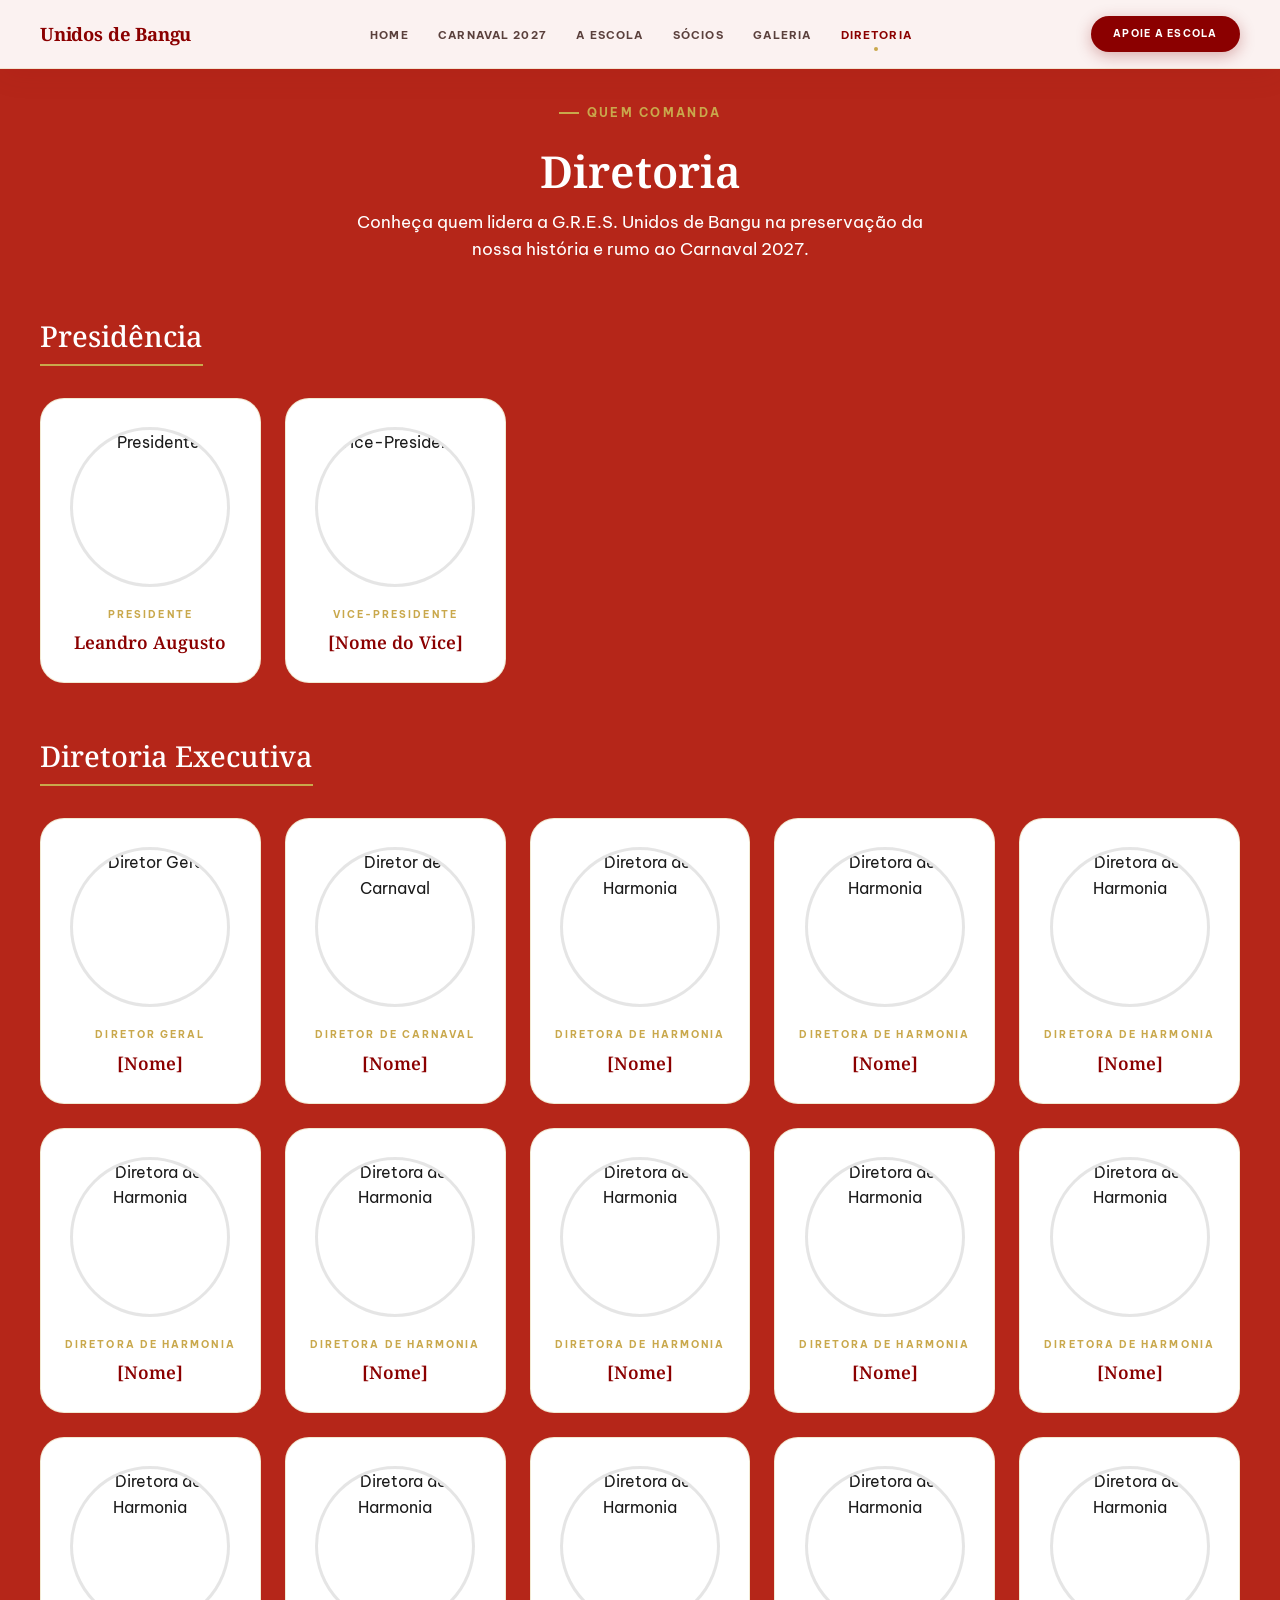
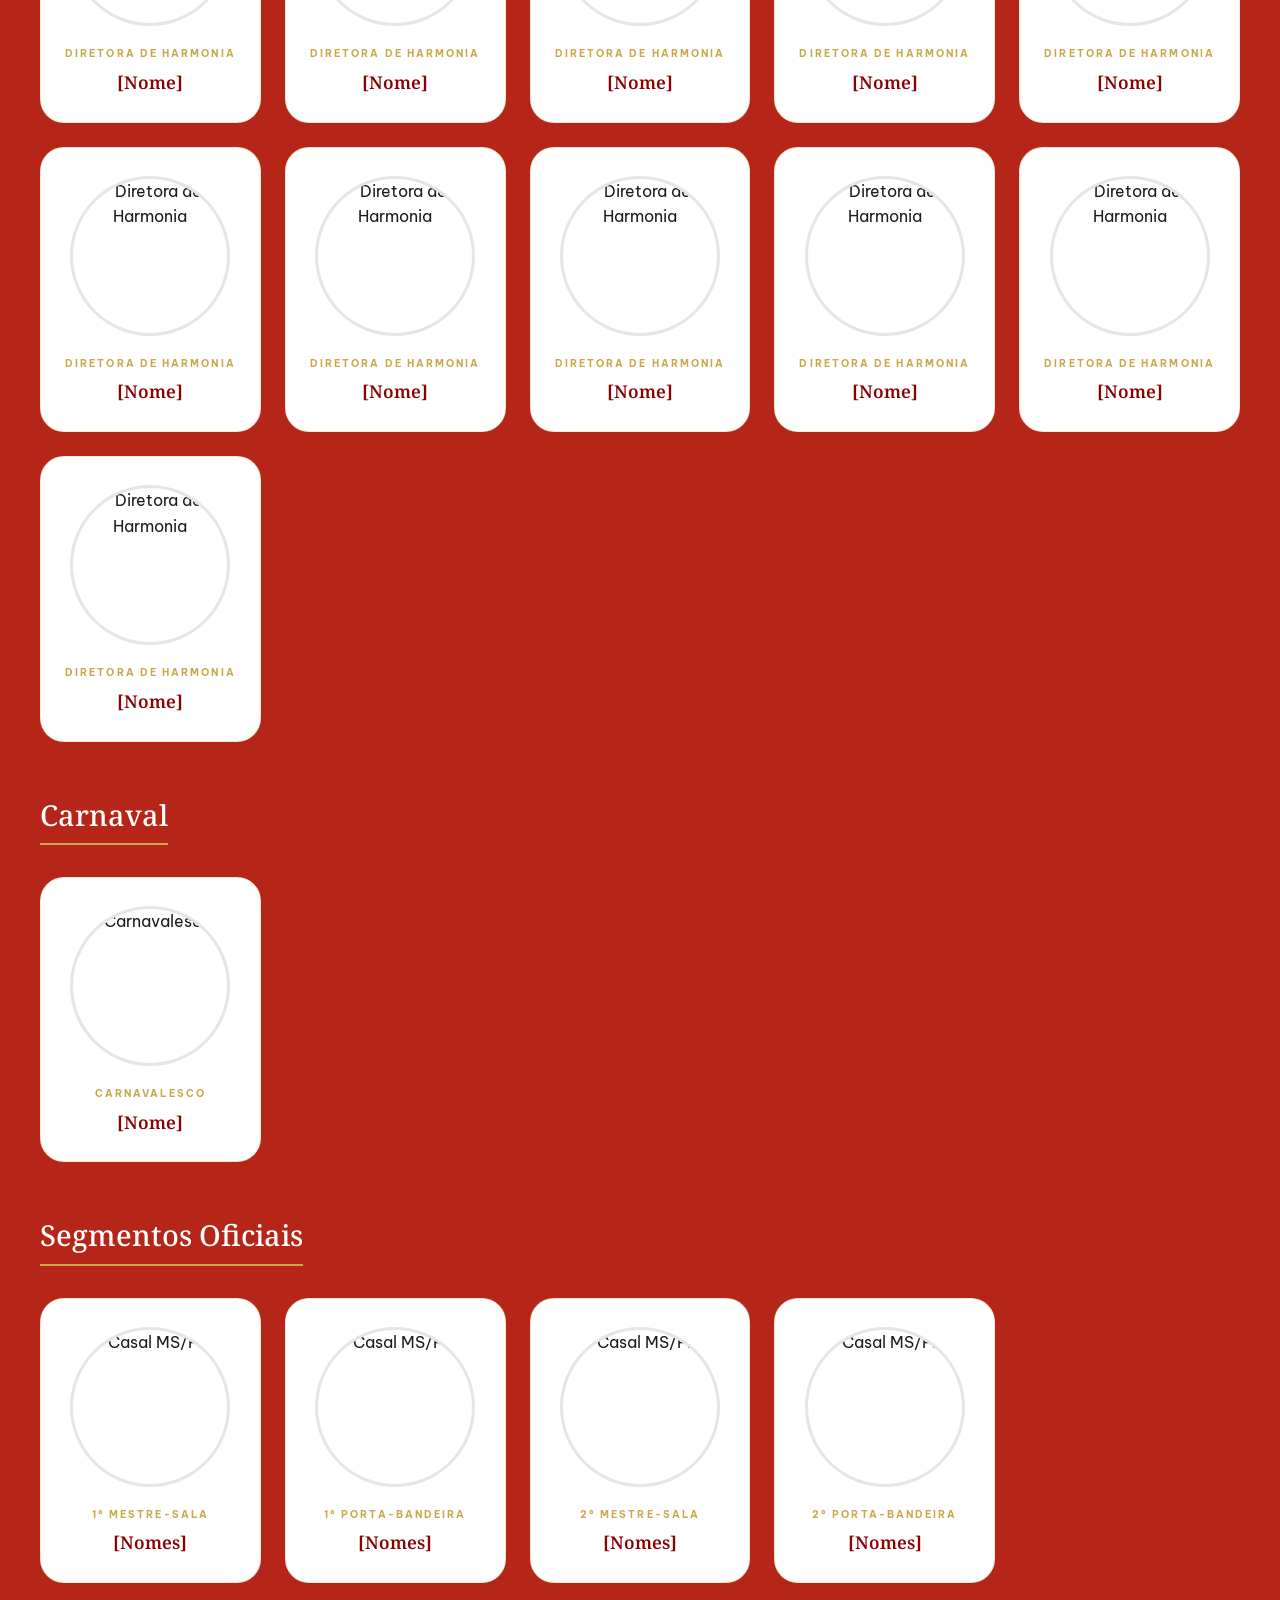
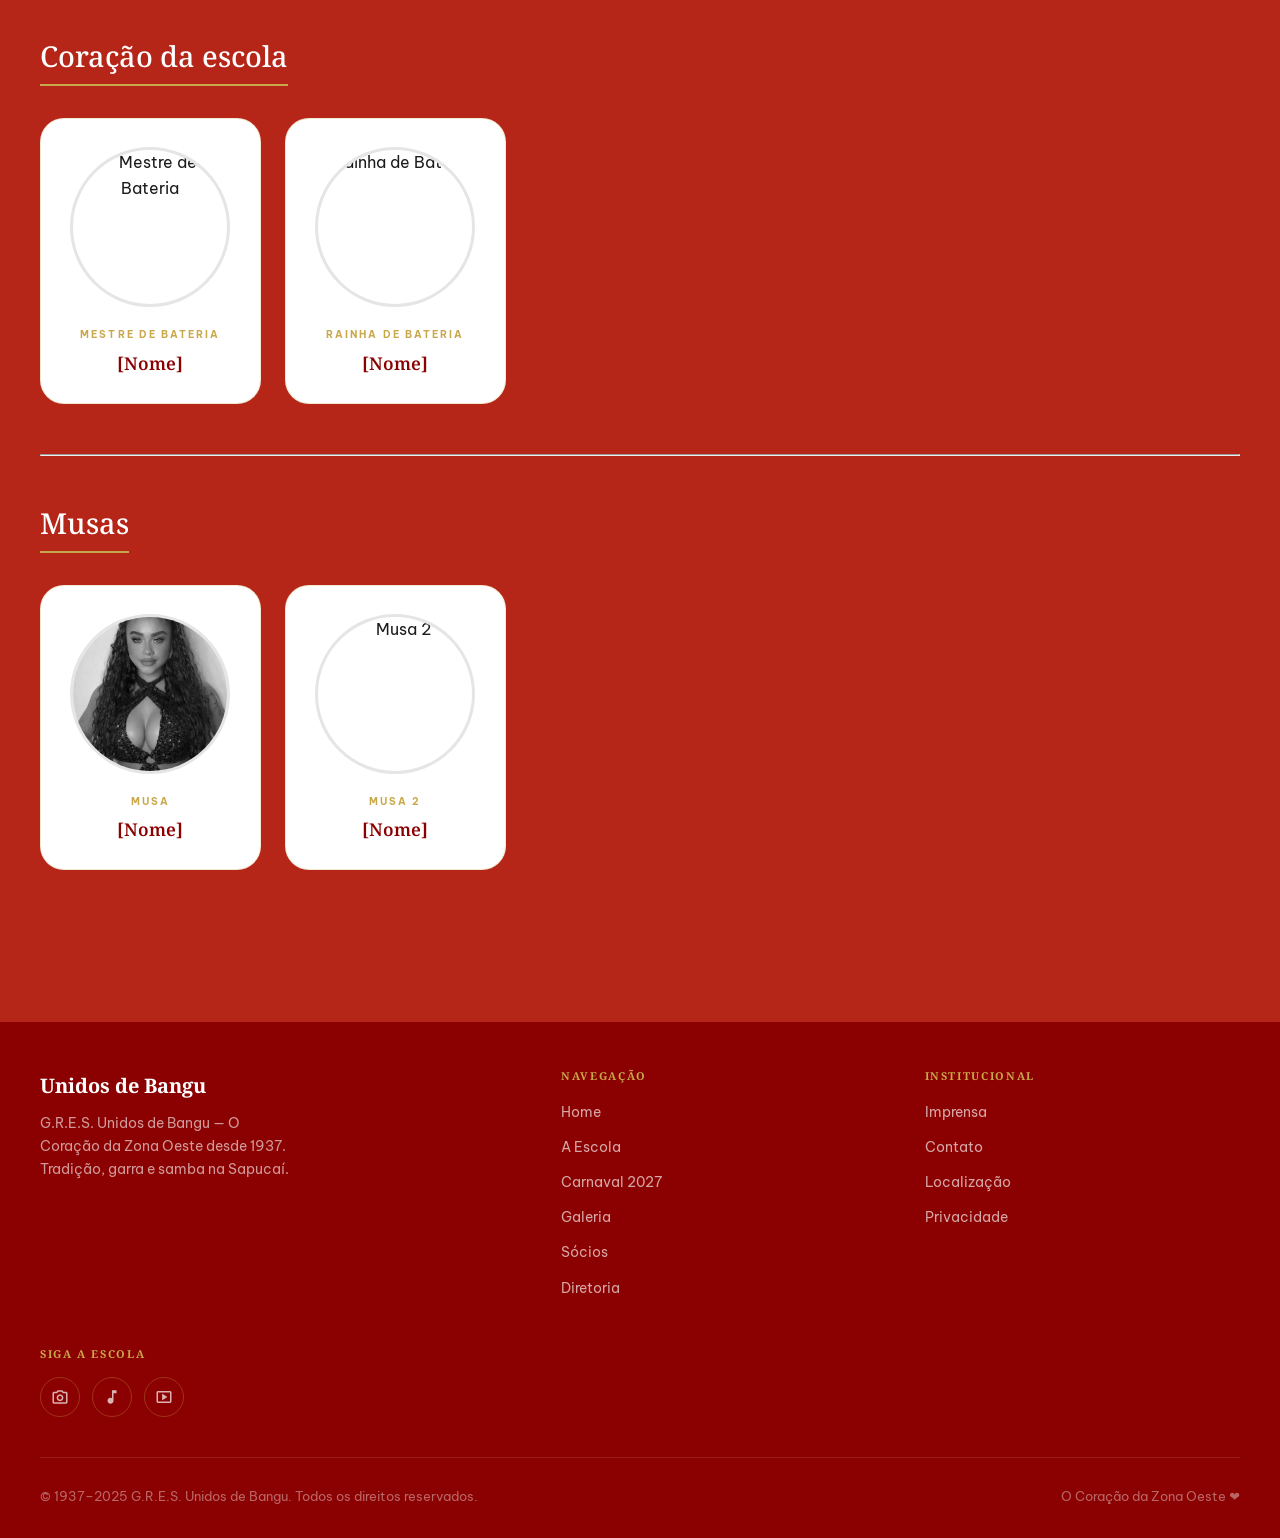
==== commit 897a1c80: "Merge branch 'main' of https://github.com/fggresuniaosepetiba/bangu-site" ====
--- a/diretoria.html
+++ b/diretoria.html
@@ -241,7 +241,7 @@
 
       <!-- Coração da Escola -->
       <div class="diretoria-section bg-red">
-        <h3>Mestre de Bateria e Rainha de Bateria</h3>
+        <h3>Coração da escola</h3>
         <div class="diretoria-grid">
           <div class="director-card">
             <img src="assets/images/diretoria/mestre-bateria.jpg" alt="Mestre de Bateria">
